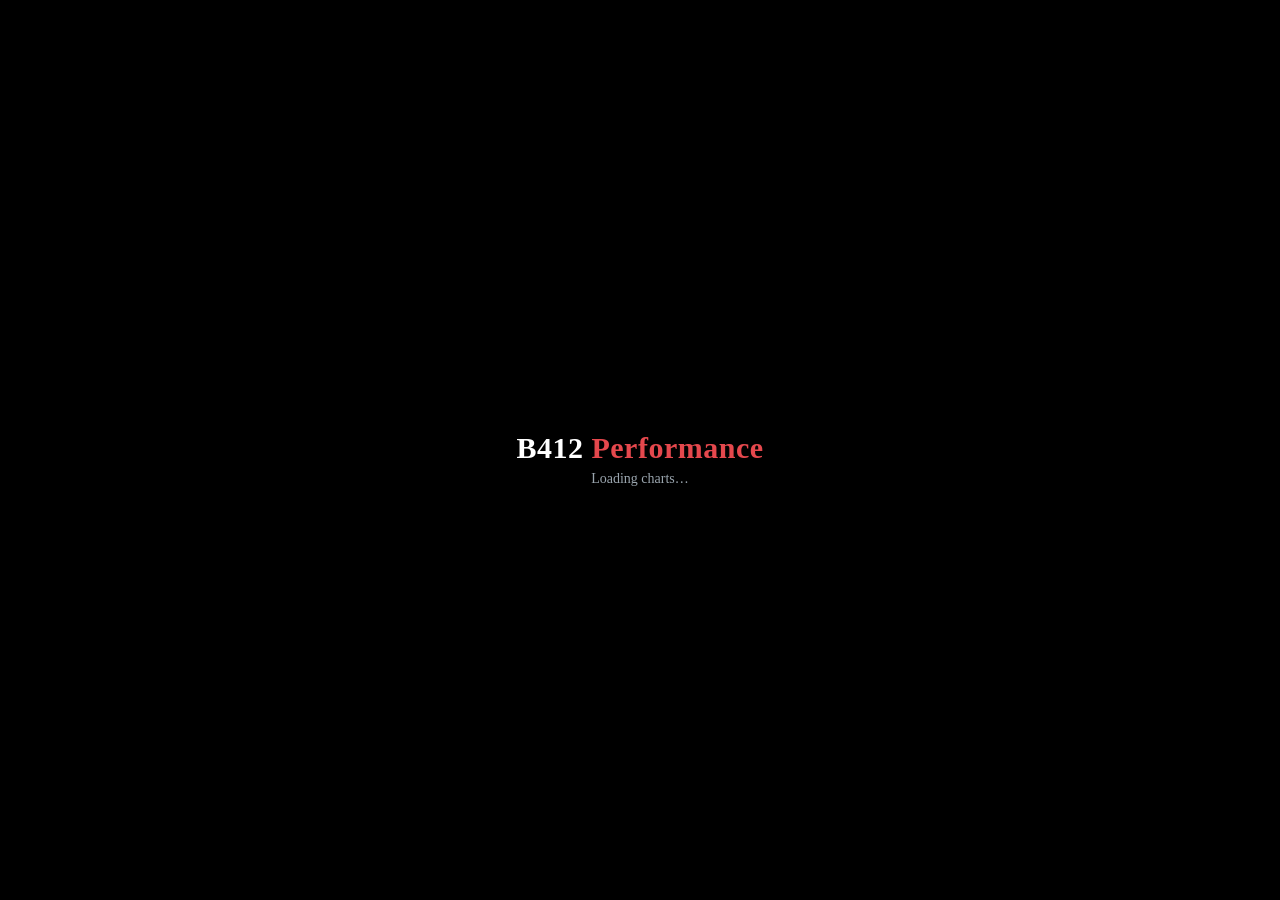
==== tools/app.html @ 701e343c "App icon and favicon (black, 412, red bar) matching the 429 app Co-Authored-By: Claude Opus 5.5 <nor" ====
<!DOCTYPE html>
<html lang="en">
<head>
<meta charset="UTF-8">
<meta name="viewport" content="width=device-width, initial-scale=1, viewport-fit=cover">
<meta name="apple-mobile-web-app-capable" content="yes">
<link rel="apple-touch-icon" sizes="180x180" href="[data-uri]">
<link rel="icon" type="image/png" sizes="32x32" href="[data-uri]">
<meta name="apple-mobile-web-app-title" content="B412 Perf">
<meta name="theme-color" content="#000000">
<title>B412 Performance</title>
<style>
/*CSS*/
  #splash{position:fixed;inset:0;z-index:9999;background:#000;display:flex;flex-direction:column;align-items:center;justify-content:center;transition:opacity .5s ease}
  #splash.out{opacity:0;pointer-events:none}
  #splash img{width:min(96vw,141vh);height:auto;display:block;-webkit-mask-image:radial-gradient(ellipse 60% 62% at 50% 50%,#000 72%,transparent 100%);mask-image:radial-gradient(ellipse 60% 62% at 50% 50%,#000 72%,transparent 100%)}
  #splash .sp-t{margin-top:18px;color:#fff;font-size:30px;font-weight:700;letter-spacing:.5px}
  #splash .sp-t span{color:#e5484d}
  #splash .sp-s{margin-top:6px;color:#9aa5ae;font-size:14px}
  table.ca{border-collapse:collapse;width:100%;font-size:14px;font-variant-numeric:tabular-nums}
  table.ca td{border-bottom:1px solid var(--line);padding:7px 6px;vertical-align:top}
  table.ca td.l{font-weight:600;white-space:nowrap}
  table.ca td.v{text-align:right;font-weight:700;font-size:16px;white-space:nowrap}
  table.ca td.n{color:var(--mute);font-size:12px}
  table.ca.pw th{font-size:11px;color:var(--mute);text-align:right;font-weight:600;padding:4px 6px} table.ca.pw td.n{text-align:right;font-size:14px;color:inherit} table.ca.pw td.v{font-size:15px} table.ca td.v.neg{color:var(--bad)} i.dot{display:inline-block;width:9px;height:9px;border-radius:50%;margin-right:5px} table.ca .s{display:block;font-weight:400;font-size:11px;color:var(--mute)}
  .eng{display:grid;grid-template-columns:auto repeat(3,1fr);gap:8px 10px;align-items:end;margin-bottom:12px} .eng b{font-size:13px;padding-bottom:9px} .eng .k{font-size:11px;color:var(--mute);text-transform:uppercase;letter-spacing:.5px}
  .res.atmo{grid-template-columns:repeat(3,1fr)} @media(max-width:560px){.res.atmo{grid-template-columns:repeat(2,1fr)}}
  .fuelrow.warn .ic{background:var(--warn)} .fuelrow{font-size:15px} .fuelrow .why{max-width:46%}
  .limwrap{display:flex;flex-wrap:wrap;gap:14px;align-items:flex-start} .limwrap .arlist{flex:1 1 420px} .envbox{flex:1 1 380px;max-width:600px}
  svg.env{width:100%;height:auto;background:#fff;border:1px solid var(--line);border-radius:10px}
  svg.env .g{stroke:#e6eaed;stroke-width:1} svg.env .ax{font-size:11px;fill:var(--mute)} svg.env .lb{font-size:10.5px;fill:#55606a}
  svg.env .envp{fill:#e9f5ee;stroke:#1b7a3d;stroke-width:1.6} svg.env .dal{fill:none;stroke:#0a6ad1;stroke-width:1.6;stroke-dasharray:6 4} svg.env text.dal{fill:#0a6ad1;stroke:none}
  svg.env .fl{stroke:#b26a00;stroke-dasharray:4 3;stroke-width:1.3} svg.env .ht{stroke:#7a4fb5;stroke-dasharray:4 3;stroke-width:1.3} svg.env .bt{stroke:#5e6b75;stroke-dasharray:2 3;stroke-width:1.3}
  svg.env .pt{fill:var(--path);stroke:#fff;stroke-width:2}
  table.vne{border:1px solid var(--line)} table.vne th,table.vne td{padding:4px 7px;text-align:center;border:1px solid #e3e7ea} table.vne th{background:#f3f5f7;font-size:12px} table.vne td.hl{background:#fde3e6;font-weight:700;color:var(--bad)}
  table.ca tr.ok td.v{color:var(--ok)} table.ca tr.bad td.v{color:var(--bad)} table.ca tr.tot td{background:#f3f5f7}
  table.hv{border-collapse:collapse;width:100%;font-variant-numeric:tabular-nums;font-size:15px}
  table.hv th,table.hv td{border:1px solid var(--line);padding:7px 8px;text-align:center}
  table.hv th{background:#f3f5f7;font-size:12px;color:var(--mute);font-weight:650}
  table.hv td.rl{text-align:left;font-weight:650;font-size:13px;white-space:nowrap}
  table.hv td.c{cursor:pointer}
  table.hv td.c b{font-size:19px}
  table.hv td.c .s{display:block;font-size:11px;color:var(--mute);margin-top:1px}
  table.hv td.ok{background:#f2faf5}table.hv td.ok b{color:var(--ok)}
  table.hv td.bad{background:#fdf2f4}table.hv td.bad b{color:var(--bad)}
  table.hv td.na{color:#9aa5ae;font-size:12px}
  table.hv td.sel{outline:3px solid #0a6ad1;outline-offset:-3px}
  .cfgrow{display:grid;grid-template-columns:repeat(4,minmax(0,1fr));gap:8px;margin-top:10px}
  @media (max-width:820px){.cfgrow{grid-template-columns:repeat(2,minmax(0,1fr))}}@media (max-width:480px){.cfgrow{grid-template-columns:1fr}}
  .legend{font-size:12px;color:var(--mute);margin:6px 0 0;line-height:1.5}
  .chart.selc{border:2px solid #0a6ad1}
  .chart.nochart{background:#f6f7f8}
  .legend i{display:inline-block;width:18px;height:3px;vertical-align:middle;margin-right:4px}
</style>
</head>
<body>
<div id="splash" aria-hidden="true">
  <img src="/*SPLASH*/" alt="">
  <div class="sp-t">B412 <span>Performance</span></div>
  <div class="sp-s">Loading charts…</div>
</div>
<header><h1>B412EPI <span>Performance</span></h1><div class="ver">v0.07 · test build · CCG</div></header>
<main>

<section class="card" id="cond">
  <h2>Conditions <span id="condSum"></span></h2>
  <div id="clampNote" role="status" aria-live="polite"></div>
  <div class="grid6">
    <label class="f">Elevation (ft)<input id="elev" type="number" inputmode="decimal" min="-2000" max="20000" value="1000"></label>
    <label class="f">Altimeter (inHg)<input id="alt" type="number" inputmode="decimal" step="0.01" min="27" max="31.5" value="29.92"></label>
    <label class="f">OAT (°C)<input id="oat" type="number" inputmode="decimal" min="-40" max="52" step="0.1" value="15"></label>
    <label class="f">Gross weight (lb)<input id="gw" type="number" inputmode="decimal" min="6400" max="12200" value="11000"></label>
    <label class="f">Rel. wind (°)<input id="rwind" type="number" inputmode="decimal" min="0" max="359" value="0"></label>
    <label class="f">Wind (kt)<input id="wspd" type="number" inputmode="decimal" min="0" max="60" value="0"></label>
  </div>
  <div class="cfgrow">
    <label class="f">Cabin configuration<select id="cfg"><option value="std">Standard (10+ pax seats)</option><option value="p9">9 or fewer pax seats (FMS-35.5)</option><option value="ext">External load — cargo hook</option></select></label>
    <label class="f">Fuel type<select id="fuel"><option value="a">Jet A / A-1</option><option value="b">Jet B</option></select></label>
    <label class="f">Heater<select id="heat"><option value="off">OFF</option><option value="on">Standard heater ON</option><option value="win">Winterization heater ON</option></select></label>
    <label class="f">Extended Hover Perf kit (FMS-80.5)<select id="ehp"><option value="yes">Installed — show EHP rows</option><option value="no">Hide EHP rows</option></select></label>
  </div>
</section>

<section class="card">
  <h2>Atmosphere &amp; wind</h2>
  <div class="res atmo" id="atmo"></div>
</section>

<div class="tabs" id="tabs">
  <button class="on" data-t="limits">Limitations</button>
  <button data-t="cata">CAT-A</button>
  <button data-t="hover">Hover</button>
  <button data-t="roc">ROC</button>
  <button data-t="pwr">Power Check</button>
  <button class="todo" data-t="todo">Still to build</button>
</div>

<section class="card" id="t-limits">
  <h2>Limitations — BHT-412-FM-5 Section 1</h2>
  <div class="res" id="limTiles"></div>
  <div class="fuelbox" id="limFuels"></div>
</section>

<section class="card" id="t-hover" style="display:none">
  <h2>Hover ceiling — maximum gross weight</h2>
  <table class="hv" id="hovT"></table>
  <div class="msgs" id="hovMsgs"></div>
  <div id="wrapH" style="margin-top:4px"></div>
  <p class="legend"><i style="background:#d0021b"></i>calculation path &nbsp; <i style="background:#0a6ad1"></i>your gross weight &nbsp; <i style="background:#e07b00"></i>Area A limit (OGE) · Tap a result to jump to its chart; tap a chart to enlarge.</p>
</section>

<section class="card" id="t-wat">
  <h2>Weight-Altitude-Temperature — takeoff, landing &amp; IGE manoeuvres (Fig 1-2)</h2>
  <div class="res" id="watRes"></div>
  <div class="msgs" id="watMsgs"></div>
  <div class="pair" id="wrapW"></div>
</section>

<section class="card" id="t-cata" style="display:none">
  <h2>Category A — BHT-412-FMS-62.5 (and FMS-74.5 Part D above 11,900 lb)</h2>
  <div class="cfgrow">
    <label class="f">Profile<select id="caProf"><option value="A">Part A — Side step (elevated heliport)</option><option value="B">Part B — Backup (surface / elevated)</option><option value="C">Part C — Runway</option><option value="D">Part D — Offset backup</option></select></label>
    <label class="f caA">Takeoff surface height (ft)<input id="caSurf" type="number" inputmode="decimal" min="0" max="2000" value="105"></label>
    <label class="f caA">Allowable drop down (ft, blank = 90+)<input id="caDrop" type="number" inputmode="decimal" min="0" max="200" placeholder="90 or more"></label>
    <label class="f caA">Pad side at TDP/LDP<select id="caSide"><option value="R">Pad on right (RHS seat)</option><option value="L">Pad on left (LHS seat, 2 pilots)</option></select></label>
  </div>
  <div id="caRes" style="margin-top:12px"></div>
  <div class="msgs" id="caMsgs"></div>
  <div class="pair" id="caCharts"></div>
  <p class="legend">OEI performance, 103% N<sub>R</sub> takeoff segments, heater off, all doors closed. Wind: ±90° of takeoff direction, crosswind ≤ 10 kt, headwind credit (50%) only within ±45°.</p>
</section>

<section class="card" id="t-roc" style="display:none">
  <h2>Rate of climb — BHT-412-FM-5 Fig 4-7 / 4-8 / 4-9 (FMS-1.5, FMS-74.5)</h2>
  <div class="cfgrow">
    <label class="f">Doors<select id="rocDoors"><option value="closed">All doors closed — 70 KIAS</option><option value="open">Doors open or removed — 60 KIAS</option></select></label>
  </div>
  <div id="rocRes" style="margin-top:12px"></div>
  <div class="msgs" id="rocMsgs"></div>
  <div class="pair" id="rocCharts"></div>
  <p class="legend">Engine RPM 100%, generator 200 A. Heater setting comes from Conditions. Rates are interpolated linearly between the gross-weight sheets.</p>
</section>

<section class="card" id="t-pwr" style="display:none">
  <h2>Power assurance check — BHT-412-FM-5 Fig 4-1 (ground / hover)</h2>
  <div class="eng">
    <span></span><span class="k">Torque Q (%)</span><span class="k">MGT (°C)</span><span class="k">N<sub>G</sub> (%)</span>
    <b>Engine 1</b><input id="pq1" type="number" inputmode="decimal" step="0.1" min="40" max="75" value="60"><input id="pm1" type="number" inputmode="decimal" min="300" max="900" placeholder="actual"><input id="pn1" type="number" inputmode="decimal" step="0.1" min="70" max="105" placeholder="actual">
    <b>Engine 2</b><input id="pq2" type="number" inputmode="decimal" step="0.1" min="40" max="75" value="60"><input id="pm2" type="number" inputmode="decimal" min="300" max="900" placeholder="actual"><input id="pn2" type="number" inputmode="decimal" step="0.1" min="70" max="105" placeholder="actual">
  </div>
  <div id="pwrRes"></div>
  <div class="msgs" id="pwrMsgs"></div>
  <div id="pwrCharts" style="display:grid;gap:12px;max-width:760px"></div>
  <p class="legend">Test engine at FLY, other engine IDLE or OFF, N<sub>P</sub> 100%, bleed-air heater and generator OFF on the test engine. Stabilize 1 minute; do not exceed 825 °C MGT, 102.0% N<sub>G</sub> or 66.2% torque. Chart lines digitized from the scanned FM figure (≈ ±2 °C / ±0.2% reading accuracy) — the DU3 automated check remains the primary method.</p>
  <h2 style="margin-top:22px">Density altitude — BHT-412-FM-5 Fig 4-2</h2>
  <div class="cfgrow"><label class="f">Calibrated airspeed (KCAS)<input id="kcas" type="number" inputmode="decimal" min="0" max="200" value="100"></label></div>
  <div class="res" id="daRes" style="margin-top:12px"></div>
  <div id="daChart" style="margin-top:8px;max-width:760px"></div>
  <p class="legend">PA and OAT come from Conditions. Values are computed from the ISA standard atmosphere; the Bell chart matches it within ~10 ft (Bell example: −15 °C, 7,000 ft → 5,000 ft, 1/√σ 1.078).</p>
</section>

<section class="card" id="t-todo" style="display:none">
  <h2>Still to build</h2>
  <ul class="todo-list">
    <li>CAT-A — FMS-90.x elevated helipad minimum surface area; single-engine rate of climb (information only)</li>
    <li>Takeoff distance, single-engine landing distance</li>
    <li>Critical relative wind azimuths (FM-5 Section 4); EHP max continuous mast torque below 60 KIAS (FMS-80.5 Fig 1A-8); height-velocity diagram</li>
  </ul>
</section>

<div class="foot">Test build for evaluation only — not approved for operational use. Always verify against the current BHT-412-FM-5 and applicable supplements (CCG 412EPI library).<br>Chart curves are read directly from the vector drawings in the Bell PDF manuals (no hand digitizing).</div>
</main>
<div class="zoom" id="zoom"><button class="x" id="zx">✕ Close</button><div id="zc"></div><div class="zh">Tap the chart or ✕ to return</div></div>

<script>
const CH=/*DATA*/;
const IMG=Object.assign(/*IMGS*/,/*IMGSA*/,/*IMGSR*/);
const RC=/*DATAR*/;
const CA=/*DATAA*/;
const PW=/*DATAP*/;
Object.assign(IMG,/*IMGSP*/);
</script>
<script>
// ================= ENGINE =================
(function(root){
'use strict';
const fin=Number.isFinite;
// y on a polyline at x, extending the end segments linearly (used for PA lines)
function yAtX(pts,x,extend){
  for(let i=1;i<pts.length;i++){const p=pts[i-1],q=pts[i];
    if(x>=Math.min(p[0],q[0])-1e-9&&x<=Math.max(p[0],q[0])+1e-9){ if(q[0]===p[0])return Math.min(p[1],q[1]); return p[1]+(x-p[0])*(q[1]-p[1])/(q[0]-p[0]);}}
  if(!extend)return NaN;
  const s=pts.slice().sort((a,b)=>a[0]-b[0]); const lo=x<s[0][0];
  let a=lo?s[0]:s[s.length-1],k=lo?1:s.length-2; while(k>0&&k<s.length-1&&Math.abs(s[k][0]-a[0])<6)k+=lo?1:-1;
  const b=s[k]; if(b[0]===a[0])return NaN; return a[1]+(x-a[0])*(b[1]-a[1])/(b[0]-a[0]);
}
// x on a polyline at y (first crossing from the top); below its last point: the last x (lines finish vertically)
function xAtY(pts,y){
  for(let i=1;i<pts.length;i++){const p=pts[i-1],q=pts[i];
    if(y>=Math.min(p[1],q[1])-1e-9&&y<=Math.max(p[1],q[1])+1e-9){ if(q[1]===p[1])return Math.max(p[0],q[0]); return p[0]+(y-p[1])*(q[0]-p[0])/(q[1]-p[1]);}}
  const last=pts.reduce((m,p)=>p[1]>m[1]?p:m,pts[0]), first=pts.reduce((m,p)=>p[1]<m[1]?p:m,pts[0]);
  if(y>last[1])return last[0];
  if(y<first[1]&&y>first[1]-2.5)return first[0];   // line starts a hair below the chart top
  return NaN;
}
// interpolate across a family; extrapolate=true allows beyond the end members, otherwise clamp
function fam(target,vs,vals,extrapolate){
  const p=vs.map((v,i)=>[v,vals[i]]).filter(q=>fin(q[1])).sort((a,b)=>a[0]-b[0]);
  if(!p.length)return NaN; if(p.length===1)return p[0][1];
  let i=0; while(i<p.length-2&&target>p[i+1][0])i++;
  const a=p[i],b=p[i+1];
  if(!extrapolate){ if(target<=p[0][0])return p[0][1]; if(target>=p[p.length-1][0])return p[p.length-1][1]; }
  return a[1]+(target-a[0])*(b[1]-a[1])/(b[0]-a[0]);
}
// A family line that starts part-way down the chart branches off another line: above its start it follows that parent line.
function distSeg(p,a,b){const dx=b[0]-a[0],dy=b[1]-a[1],L=dx*dx+dy*dy;const t=L?Math.max(0,Math.min(1,((p[0]-a[0])*dx+(p[1]-a[1])*dy)/L)):0;return Math.hypot(a[0]+t*dx-p[0],a[1]+t*dy-p[1]);}
function onLine(p,pts){for(let i=1;i<pts.length;i++)if(distSeg(p,pts[i-1],pts[i])<1.2)return true;return false;}
function linkParents(C){ if(C._linked)return; C._linked=true;
  const others=C.oat.map(f=>f.pts).concat([C.tol,C.maxgw].filter(Boolean));
  for(const f of C.oat){ const top=f.pts.reduce((m,p)=>p[1]<m[1]?p:m,f.pts[0]);
    if(top[1]>C.yTop+1.5){ const par=others.find(o=>o!==f.pts&&onLine(top,o)&&o.some(p=>p[1]<top[1]-1)); if(par)f.parent=par; f.top=top[1]; } } }
function xUp(f,y){ const x=xAtY(f.pts,y); if(Number.isFinite(x))return x; if(f.parent&&y<f.top)return xAtY(f.parent,y); return NaN; }
function pip(poly,x,y){let c=false;for(let i=0,j=poly.length-1;i<poly.length;j=i++){const a=poly[i],b=poly[j];
  if((a[1]>y)!==(b[1]>y)&&x<(b[0]-a[0])*(y-a[1])/(b[1]-a[1])+a[0])c=!c;}return c;}
const gwOf=(C,x)=>C.xGw[0]*x+C.xGw[1], xOfGw=(C,g)=>(g-C.xGw[1])/C.xGw[0];
const xOfOat=(C,t)=>(t-C.xOat[1])/C.xOat[0];

// Bell hover-ceiling / WAT chart: PA lines (left) -> reference line(s) (right) -> gross weight
function chartGW(C,pa,oat){
  const r={C,status:'ok'};
  if(C.oatRange&&(oat<C.oatRange[0]-0.01||oat>C.oatRange[1]+0.01)){r.status='oatrange';return r;}
  r.x0=xOfOat(C,oat);
  if(r.x0<C.xL-0.5){r.status='oatrange';return r;}
  r.y=fam(pa,C.pa.map(f=>f.v),C.pa.map(f=>yAtX(f.pts,r.x0,true)),true);
  if(!fin(r.y)){r.status='out';return r;}
  if(C.paMax){const xm=xAtY(C.paMax,Math.max(C.yTop,Math.min(C.yBot,r.y))); if(fin(xm)&&r.x0>xm+0.8){r.status='oatmax';}}
  if(r.y<C.yTop-0.4&&r.status==='ok'){r.status='hd';}
  if(C.hdY)r.hd=C.hdY[0]*r.y+C.hdY[1];
  if(r.status!=='ok')return r;
  r.below=r.y>C.yBot; const y=Math.max(C.yTop,Math.min(r.y,C.yBot)); r.yc=y;
  linkParents(C);
  const caps=[C.tol,C.maxgw].filter(Boolean).map(p=>xAtY(p,y)).filter(fin);
  let x=Infinity;
  if(C.oat.length){
    let vs=C.oat.map(f=>f.v), xs=C.oat.map(f=>xUp(f,y));
    if(C.oatMax&&C.paMax){ // right-hand MAX OAT line acts as the family member for the max OAT at this altitude
      const xm=xAtY(C.oatMax,y), tm=xAtY(C.paMax,y)*C.xOat[0]+C.xOat[1];
      if(fin(xm)&&fin(tm)){ const keep=vs.map((v,i)=>v<tm-0.05); vs=vs.filter((v,i)=>keep[i]).concat([tm]); xs=xs.filter((v,i)=>keep[i]).concat([xm]); r.tMax=tm; }
    }
    const ok=vs.filter((v,i)=>fin(xs[i]));
    if(ok.length){ const hi=Math.max(...ok);
      x=(oat>hi+0.01&&caps.length&&!fin(r.tMax))?Infinity:fam(fin(r.tMax)?Math.min(oat,r.tMax):oat,vs,xs,false); }
  }
  for(const c of caps)x=Math.min(x,c);
  if(!fin(x))x=C.xR;
  r.x=Math.min(x,C.xR); r.gw=gwOf(C,r.x); r.atEdge=r.x>=C.xR-0.3;
  if(C.areaB&&C.areaB.length){
    let xa=r.x; for(let t=C.xSplit+0.2;t<=r.x;t+=0.2){ if(C.areaB.some(p=>pip(p,t,y))){xa=t-0.2;break;} }
    r.xA=xa; r.gwA=gwOf(C,xa);
  }
  return r;
}
function pressureAltitude(elev,inHg){return elev+(29.92-inHg)*1000;}
function densityAltitude(pa,oat){const T0=288.15,L=0.0019812,g=5.25588;const p=Math.pow(1-L*pa/T0,g);const sig=p*T0/(oat+273.15);return T0/L*(1-Math.pow(sig,1/(g-1)));}
root.B412={chartGW,pressureAltitude,densityAltitude,xAtY,yAtX,gwOf,xOfGw,xOfOat};
})(window);
</script>
<script>
/*CATAENGINE*/
</script>
<script>
// ================= UI =================
const $=id=>document.getElementById(id), B=window.B412, fin=Number.isFinite;
const SRC_MAX={100:11900,103:12200};
const f0=v=>fin(v)?Math.round(v).toLocaleString('en-US'):'—';
const floor10=v=>Math.floor((v+3)/10)*10;

function hovKey(nr,cfg,ge,pw,heat,oat){
  const notes=[]; let base, sub=null;
  const ext=cfg==='ext'&&ge==='ige'&&pw!=='ehp';
  if(nr===103){ base=ext?'gw_ext_103':'gw_std_103'; if(cfg==='p9')notes.push('No 9-seat charts at 103% — FMS-74.5 standard charts used.'); }
  else base=cfg==='p9'?'p9_100':(ext?'ext_100':'fm_std_100');
  if(cfg==='ext'&&ge==='oge')notes.push('No external-load OGE chart — basic OGE chart used.');
  let h=heat;
  if(base==='gw_ext_103'&&heat==='win'){h='on';sub=pw==='top'?[8000,450]:[9000,500];}
  let k=`${base}_${ge}_${pw}_${h}`;
  const band=k+'_'+(oat>=0?'pos':'neg'), alt=k+'_'+(oat>=0?'neg':'pos');
  if(CH[band])k=band; else if(!CH[k]&&CH[alt]&&oat===0)k=alt;
  return CH[k]?{k,notes,sub}:null;
}
const ROWS=[['ige','top','IGE · Takeoff power'],['ige','mcp','IGE · Max continuous'],['oge','top','OGE · Takeoff power'],['oge','mcp','OGE · Max continuous'],['ige','ehp','IGE · MCP (EHP kit)'],['oge','ehp','OGE · MCP (EHP kit)']];
const STAT={oatrange:'OAT outside chart',oatmax:'Above max OAT',hd:'Above Hd limit',out:'Off chart'};
let SEL=null, MIDN=0;

function svgChart(C,key,paths,marks){
  const MID=++MIDN, [x,y,w,h]=C.im;
  let s=`<svg viewBox="${x} ${y} ${w} ${h}" xmlns="http://www.w3.org/2000/svg"><defs><marker id="ah${MID}" viewBox="0 0 10 10" refX="9" refY="5" markerWidth="4.2" markerHeight="4.2" orient="auto"><path d="M0,0 L10,5 L0,10 z" fill="#d0021b"/></marker></defs><image href="${IMG[key]}" x="${x}" y="${y}" width="${w}" height="${h}" preserveAspectRatio="none"/>`;
  for(const p of paths){ if(p.pts.some(q=>!fin(q[0])||!fin(q[1])))continue;
    s+=`<polyline ${p.arrow?`marker-end="url(#ah${MID})"`:''} points="${p.pts.map(q=>q[0].toFixed(2)+','+q[1].toFixed(2)).join(' ')}" fill="none" stroke="${p.c||'#d0021b'}" stroke-width="${p.w||1.6}" ${p.dash?`stroke-dasharray="${p.dash}"`:''} stroke-linejoin="round" stroke-linecap="round" opacity=".95"/>`; }
  for(const m of marks||[]){ if(!fin(m[0])||!fin(m[1]))continue;
    s+=`<circle cx="${m[0]}" cy="${m[1]}" r="2.6" fill="${m[3]||'#d0021b'}" stroke="#fff" stroke-width=".8"/>`;
    if(m[2])s+=`<text x="${m[0]+(m[4]?-4:4)}" y="${m[1]+(m[4]?11:-4)}" ${m[4]?'text-anchor="end"':''} font-size="8" font-weight="700" fill="${m[3]||'#d0021b'}" stroke="#fff" stroke-width="2.2" paint-order="stroke" font-family="Helvetica,Arial">${m[2]}</text>`; }
  return s+'</svg>';
}
function chartPaths(r,gw){
  const C=r.C, P=[], M=[];
  if(!fin(r.y))return {P,M};
  const yb=C.yBot, y=r.yc??Math.max(C.yTop,Math.min(C.yBot,r.y));
  P.push({pts:[[r.x0,yb],[r.x0,y]],arrow:true});
  if(r.status==='ok'){
    P.push({pts:[[r.x0,y],[r.x,y]],arrow:true}); P.push({pts:[[r.x,y],[r.x,yb]],arrow:true});
    M.push([r.x,y,floor10(r.gw).toLocaleString('en-US')+' lb']);
    if(fin(r.xA)&&r.xA<r.x-0.3)M.push([r.xA,y,'Area A '+floor10(r.gwA).toLocaleString('en-US'),'#e07b00',1]);
  } else M.push([r.x0,y,STAT[r.status]||r.status]);
  const xg=B.xOfGw(C,gw); if(xg>C.xSplit&&xg<=C.xR+0.5)P.push({pts:[[xg,C.yTop],[xg,yb]],c:'#0a6ad1',w:1.2,dash:'4 3'});
  return {P,M};
}
function cap(C){return `${C.src} Fig ${C.fig}${C.hdr&&C.hdr.length?' · '+C.hdr.filter(t=>!/^OAT/.test(t)).join(' · '):''}`;}

function val(id){const e=$(id);let v=parseFloat(e.value);
  if(id==='rwind'&&fin(v))return((v%360)+360)%360;
  if(fin(v)){const lo=parseFloat(e.min),hi=parseFloat(e.max);if(fin(lo)&&v<lo)v=lo;if(fin(hi)&&v>hi)v=hi;}return v;}
function clampField(e){const v=parseFloat(e.value);if(!fin(v))return;const lo=parseFloat(e.min),hi=parseFloat(e.max);
  let w=v; if(e.id==='rwind')w=((Math.round(v)%360)+360)%360; else{if(fin(lo)&&w<lo)w=lo;if(fin(hi)&&w>hi)w=hi;}
  if(w!==v){e.value=w;e.classList.add('clamped');setTimeout(()=>e.classList.remove('clamped'),1200);
    const name=(e.closest('label')?.firstChild?.textContent||e.id).trim();
    const n=$('clampNote');n.textContent=`${name}: ${v} changed to ${w} (${w<v?'maximum':'minimum'} allowed).`;n.classList.add('on');
    clearTimeout(clampField.t);clampField.t=setTimeout(()=>n.classList.remove('on'),6000);calc();}}

function calc(){
  const elev=val('elev'),alt=val('alt'),oat=val('oat'),gw=val('gw'),rw=val('rwind'),ws=val('wspd');
  const cfg=$('cfg').value,heat=$('heat').value,ehp=$('ehp').value==='yes';
  const pa=B.pressureAltitude(elev,alt), da=B.densityAltitude(pa,oat), isa=15-1.98*pa/1000;
  const hw=ws*Math.cos(rw*Math.PI/180), xw=ws*Math.sin(rw*Math.PI/180);
  $('condSum').textContent=`PA ${f0(pa)} ft · DA ${f0(da)} ft · ${oat} °C · ${f0(gw)} lb`;
  const rwn=((rw%360)+360)%360, inCred=rwn<=45||rwn>=315, fhw=inCred&&hw>0?0.5*hw:0;
  $('atmo').innerHTML=`<div class="r"><div class="k">Pressure alt</div><div class="v">${f0(pa)} ft</div><div class="s">Altimeter ${alt.toFixed(2)} inHg</div></div>
   <div class="r"><div class="k">Density alt</div><div class="v">${f0(da)} ft</div><div class="s">rule of thumb (120 ft/°C) ${f0(pa+120*(oat-isa))} ft</div></div>
   <div class="r"><div class="k">ISA deviation</div><div class="v">${oat-isa>=0?'+':'−'}${Math.abs(oat-isa).toFixed(1)} °C</div><div class="s">ISA ${isa.toFixed(1)} °C at ${f0(pa)} ft</div></div>
   <div class="r"><div class="k">${hw<-0.05?'Tailwind':'Headwind'}</div><div class="v">${Math.abs(hw).toFixed(1)} kt</div><div class="s">Relative wind ${rwn}° · ${f0(ws)} kt</div></div>
   <div class="r"><div class="k">Crosswind</div><div class="v">${Math.abs(xw).toFixed(1)} kt</div><div class="s">${xw>0.05?'from right':xw<-0.05?'from left':'—'}</div></div>
   <div class="r"><div class="k">Factored HW</div><div class="v">${fhw.toFixed(1)} kt</div><div class="s">${inCred?'0.5 headwind (CAT-A, within ±45°)':'no credit outside ±45°'}</div></div>`;

  // ---------- HOVER ----------
  const res={}, msgs=new Set();
  let html='<tr><th></th><th>100% N<sub>R</sub> · FM-5<br><span style="font-weight:400">max 11,900 lb</span></th><th>103% N<sub>R</sub> · FMS-74.5<br><span style="font-weight:400">max 12,200 lb</span></th></tr>';
  for(const [ge,pw,lab] of ROWS){
    if(pw==='ehp'&&!ehp)continue;
    html+=`<tr><td class="rl">${lab}</td>`;
    for(const nr of [100,103]){
      const id=`${ge}_${pw}_${nr}`, sel=hovKey(nr,cfg,ge,pw,heat,oat);
      if(!sel){html+=`<td class="na">no chart for this<br>configuration</td>`;continue;}
      const C=CH[sel.k], r=B.chartGW(C,pa,oat); r.key=sel.k; r.nr=nr; res[id]=r; sel.notes.forEach(n=>msgs.add(n));
      if(r.status!=='ok'){html+=`<td class="c bad${SEL===id?' sel':''}" data-id="${id}"><b style="font-size:14px">${STAT[r.status]}</b></td>`;continue;}
      let g=r.gw, gA=r.gwA;
      if(sel.sub&&r.hd>sel.sub[0]){g-=sel.sub[1];if(fin(gA))gA-=sel.sub[1];msgs.add(`Winterization heater: ${sel.sub[1]} lb subtracted above ${f0(sel.sub[0])} ft Hd (FMS-74.5 Part C note).`);}
      const mx=SRC_MAX[nr]; const capd=g>=mx||r.atEdge; g=Math.min(floor10(g),mx); if(fin(gA))gA=Math.min(floor10(gA),mx);
      r.out=g; r.outA=gA;
      const okk=gw<=g; let sub='';
      if(fin(gA)&&gA<g)sub=`<span class="s">Area A ${f0(gA)}</span>`; else if(ge==='oge'&&fin(gA))sub='<span class="s">Area A</span>';
      if(capd)sub+=`<span class="s">max GW</span>`;
      html+=`<td class="c ${okk?'ok':'bad'}${SEL===id?' sel':''}" data-id="${id}"><b>${f0(g)}</b>${sub}</td>`;
    }
    html+='</tr>';
  }
  $('hovT').innerHTML=html;
  if(gw>11900)msgs.add('Gross weight above 11,900 lb: FMS-74.5 (103% N<sub>R</sub>) applies.');
  if(cfg!=='std')msgs.add(cfg==='p9'?'FMS-35.5 charts: valid for zero wind or wind outside the critical relative wind azimuths.':'FMS-9.5 / FMS-74.5 Part C external-load charts: valid for zero wind or wind outside the critical relative wind azimuths.');
  msgs.add('OGE: Area A = control margins demonstrated in winds from any direction (FM-5 Fig 1-3 limits). Weights above Area A (Area B, shaded) need calm wind or wind outside the critical azimuths.');
  $('hovMsgs').innerHTML=[...msgs].map(m=>`<div class="msg">${m}</div>`).join('');
  // all charts behind the table: one row per hover case, 100% and 103% side by side
  let ch='';
  for(const [ge,pw,lab] of ROWS){
    if(pw==='ehp'&&!ehp)continue;
    ch+=`<h3 class="sub">${lab}</h3><div class="pair">`;
    for(const nr of [100,103]){
      const id=`${ge}_${pw}_${nr}`, r=res[id];
      if(!r){ch+=`<div class="chart nochart"><div class="cap"><span>${nr}% N<sub>R</sub> — no chart for this configuration</span></div></div>`;continue;}
      const {P,M}=chartPaths(r,gw);
      ch+=`<div class="chart${SEL===id?' selc':''}" id="ch_${id}">${svgChart(r.C,r.key,P,M)}<div class="cap"><span><b>${nr}% N<sub>R</sub></b> · ${cap(r.C)}</span><span>p.${r.C.page}</span></div></div>`;
    }
    ch+='</div>';
  }
  $('wrapH').innerHTML=ch;
  if(calc.jump){const el=$('ch_'+calc.jump);calc.jump=null;if(el)el.scrollIntoView({behavior:'smooth',block:'center'});}

  // ---------- WAT ----------
  const W=[[100,cfg==='p9'?'wat_p9':'wat_fm'],[103,'wat_gw']];
  let wh='', wc='', wm=[];
  for(const [nr,k] of W){ const C=CH[k], r=B.chartGW(C,pa,oat);
    let g=NaN; if(r.status==='ok'){g=Math.min(floor10(r.gw),SRC_MAX[nr]);}
    wh+=`<div class="r ${r.status!=='ok'?'bad':(gw<=g?'ok':'bad')}"><div class="k">WAT · ${nr}% N<sub>R</sub> · ${C.src} Fig ${C.fig}</div><div class="v">${r.status==='ok'?f0(g):STAT[r.status]}</div><div class="s">${r.status==='ok'?'lb max takeoff / landing / IGE':''}</div></div>`;
    const {P,M}=chartPaths(r,gw); wc+=`<div class="chart">${svgChart(C,k,P,M)}<div class="cap"><span>${C.src} Fig ${C.fig}</span><span>p.${C.page}</span></div></div>`;
  }
  $('watRes').innerHTML=wh; $('wrapW').innerHTML=wc;
  $('watMsgs').innerHTML='<div class="msg">Allowable weights from the WAT chart may exceed hover capability — check the hover ceiling.</div>';
  try{ calcROC({pa,oat,gw,heat}); }catch(e){ $('rocRes').innerHTML='<div class="msg">ROC error: '+e.message+'</div>'; console.error(e); }
  try{ calcLimits({pa,oat}); }catch(e){ $('limTiles').innerHTML='<div class="msg">Limitations error: '+e.message+'</div>'; console.error(e); }
  try{ calcPWR({pa,oat,da}); }catch(e){ $('pwrRes').innerHTML='<div class="msg">Power check error: '+e.message+'</div>'; console.error(e); }
  try{ calcCatA({pa,oat,gw,rw,ws,da}); }catch(e){ $('caRes').innerHTML='<div class="msg">CAT-A error: '+e.message+'</div>'; console.error(e); }
  bindZoom();
}
/*CATAUI*/
/*ROCUI*/
/*PWRUI*/
/*LIMUI*/
$('hovT').addEventListener('pointerdown',e=>{const td=e.target.closest('td.c');if(td){SEL=td.dataset.id;calc.jump=SEL;setTimeout(calc,0);}});
function bindZoom(){document.querySelectorAll('.chart').forEach(c=>c.onclick=()=>{$('zc').innerHTML=c.querySelector('svg').outerHTML.replace(/ah(\d+)/g,'zah$1');$('zoom').classList.add('on');});}
function zClose(){$('zoom').classList.remove('on');}
$('zoom').addEventListener('click',zClose);document.addEventListener('keydown',e=>{if(e.key==='Escape')zClose()});
document.querySelectorAll('#tabs button').forEach(b=>b.addEventListener('click',()=>{
  document.querySelectorAll('#tabs button').forEach(x=>x.classList.toggle('on',x===b));
  const sh={limits:['limits','wat']}, on=sh[b.dataset.t]||[b.dataset.t]; ['limits','wat','hover','cata','roc','pwr','todo'].forEach(t=>$('t-'+t).style.display=on.includes(t)?'':'none');}));
document.querySelectorAll('input,select').forEach(e=>{e.addEventListener('input',calc);e.addEventListener('change',()=>{if(e.tagName==='INPUT')clampField(e);calc();});});
const hh=()=>document.documentElement.style.setProperty('--hh',document.querySelector('header').offsetHeight+'px');hh();addEventListener('resize',hh);
calc();
// splash: show for at least 2 s from start-up, and until the app has loaded
(function(){const sp=document.getElementById('splash'); if(!sp)return;
  const go=()=>{const wait=Math.max(0,2000-performance.now()); setTimeout(()=>{sp.classList.add('out');setTimeout(()=>sp.remove(),600);},wait);};
  if(document.readyState==='complete')go(); else addEventListener('load',go);})();
</script>
</body>
</html>
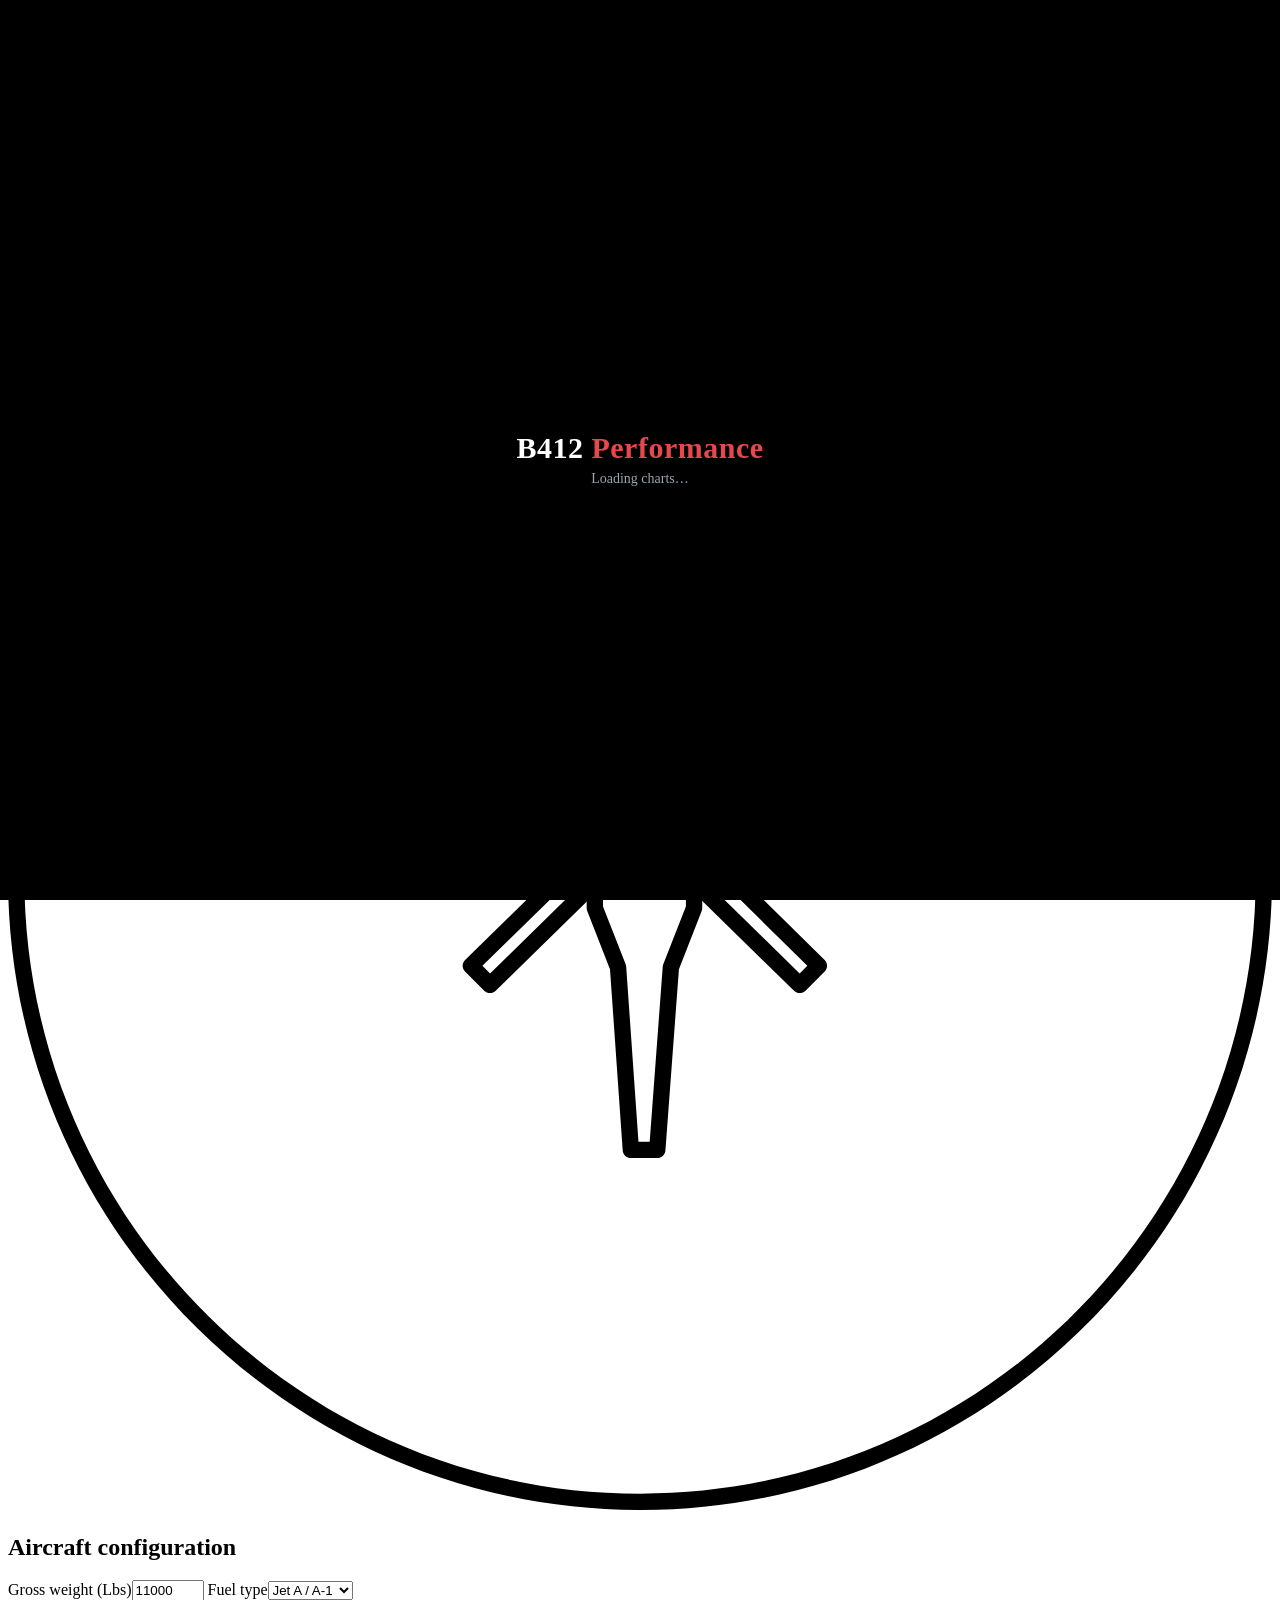
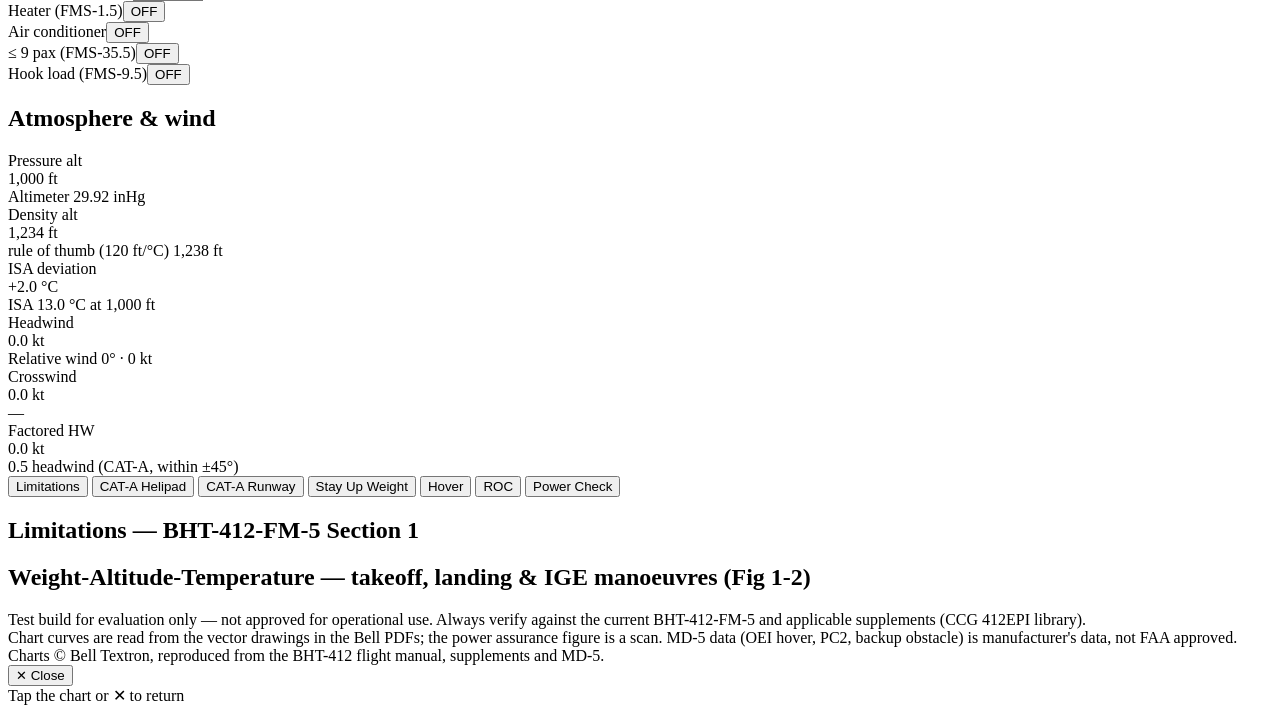
==== commit 603dcc4e: "v0.08: 429 v0.86 layout and features; CAT-A Helipad/Runway tabs, Stay Up Weight, OEI hover, EHP mast" ====
--- a/tools/app.html
+++ b/tools/app.html
@@ -24,6 +24,8 @@
   table.ca td.n{color:var(--mute);font-size:12px}
   table.ca.pw th{font-size:11px;color:var(--mute);text-align:right;font-weight:600;padding:4px 6px} table.ca.pw td.n{text-align:right;font-size:14px;color:inherit} table.ca.pw td.v{font-size:15px} table.ca td.v.neg{color:var(--bad)} i.dot{display:inline-block;width:9px;height:9px;border-radius:50%;margin-right:5px} table.ca .s{display:block;font-weight:400;font-size:11px;color:var(--mute)}
   .eng{display:grid;grid-template-columns:auto repeat(3,1fr);gap:8px 10px;align-items:end;margin-bottom:12px} .eng b{font-size:13px;padding-bottom:9px} .eng .k{font-size:11px;color:var(--mute);text-transform:uppercase;letter-spacing:.5px}
+  @media (max-width:600px){.wxbtnwrap{grid-column:span 3}}
+  #hovCards,#oeiCards,#mtCard{grid-template-columns:repeat(auto-fill,minmax(230px,1fr))}
   .res.atmo{grid-template-columns:repeat(3,1fr)} @media(max-width:560px){.res.atmo{grid-template-columns:repeat(2,1fr)}}
   .fuelrow.warn .ic{background:var(--warn)} .fuelrow{font-size:15px} .fuelrow .why{max-width:46%}
   .limwrap{display:flex;flex-wrap:wrap;gap:14px;align-items:flex-start} .limwrap .arlist{flex:1 1 420px} .envbox{flex:1 1 380px;max-width:600px}
@@ -45,12 +47,16 @@
   table.hv td.bad{background:#fdf2f4}table.hv td.bad b{color:var(--bad)}
   table.hv td.na{color:#9aa5ae;font-size:12px}
   table.hv td.sel{outline:3px solid #0a6ad1;outline-offset:-3px}
-  .cfgrow{display:grid;grid-template-columns:repeat(4,minmax(0,1fr));gap:8px;margin-top:10px}
+  .cfgrow{display:grid;grid-template-columns:minmax(0,1.55fr) minmax(0,.85fr) minmax(0,1.1fr) minmax(0,1.2fr);gap:8px;margin-top:10px}
   @media (max-width:820px){.cfgrow{grid-template-columns:repeat(2,minmax(0,1fr))}}@media (max-width:480px){.cfgrow{grid-template-columns:1fr}}
   .legend{font-size:12px;color:var(--mute);margin:6px 0 0;line-height:1.5}
   .chart.selc{border:2px solid #0a6ad1}
   .chart.nochart{background:#f6f7f8}
   .legend i{display:inline-block;width:18px;height:3px;vertical-align:middle;margin-right:4px}
+  @media (prefers-color-scheme:dark){
+    table.hv th,table.ca tr.tot td{background:#222c35} table.hv td.ok{background:#13251a} table.hv td.bad{background:#2a1418}
+    table.hv th,table.hv td{border-color:#33414d} .chart.nochart{background:#141b21}
+  }
 </style>
 </head>
 <body>
@@ -59,50 +65,67 @@
   <div class="sp-t">B412 <span>Performance</span></div>
   <div class="sp-s">Loading charts…</div>
 </div>
-<header><h1>B412EPI <span>Performance</span></h1><div class="ver">v0.07 · test build · CCG</div></header>
+<header><h1>B412 <span>Performance</span></h1><div class="ver">v0.08 · test build</div></header>
 <main>
 
+<div id="stick">
 <section class="card" id="cond">
   <h2>Conditions <span id="condSum"></span></h2>
   <div id="clampNote" role="status" aria-live="polite"></div>
   <div class="grid6">
     <label class="f">Elevation (ft)<input id="elev" type="number" inputmode="decimal" min="-2000" max="20000" value="1000"></label>
+    <label class="f">Relative wind (°)<input id="rwind" type="number" inputmode="decimal" min="0" max="359" value="0"></label>
+    <label class="f">Wind speed (kt)<input id="wspd" type="number" inputmode="decimal" min="0" max="99" value="0"></label>
+    <label class="f">OAT (°C)<input id="oat" type="number" inputmode="decimal" min="-40" max="51.7" step="0.1" value="15"></label>
     <label class="f">Altimeter (inHg)<input id="alt" type="number" inputmode="decimal" step="0.01" min="27" max="31.5" value="29.92"></label>
-    <label class="f">OAT (°C)<input id="oat" type="number" inputmode="decimal" min="-40" max="52" step="0.1" value="15"></label>
-    <label class="f">Gross weight (lb)<input id="gw" type="number" inputmode="decimal" min="6400" max="12200" value="11000"></label>
-    <label class="f">Rel. wind (°)<input id="rwind" type="number" inputmode="decimal" min="0" max="359" value="0"></label>
-    <label class="f">Wind (kt)<input id="wspd" type="number" inputmode="decimal" min="0" max="60" value="0"></label>
+    <label class="f">METAR station<input id="wxsta" type="text" maxlength="4" autocapitalize="characters" autocomplete="off" spellcheck="false" placeholder="Nearest"></label>
+    <div class="f wxbtnwrap"><span>&nbsp;</span><button id="wxbtn" type="button"><b>Current</b><small id="wxage">METAR</small></button></div>
+    <div id="windpic" title="Relative wind"></div>
   </div>
-  <div class="cfgrow">
-    <label class="f">Cabin configuration<select id="cfg"><option value="std">Standard (10+ pax seats)</option><option value="p9">9 or fewer pax seats (FMS-35.5)</option><option value="ext">External load — cargo hook</option></select></label>
+  <div id="wxline"></div>
+</section>
+<section class="card" id="acft">
+  <h2>Aircraft configuration</h2>
+  <div class="grid6">
+    <label class="f">Gross weight (Lbs)<input id="gw" type="number" inputmode="decimal" min="0" max="12200" value="11000"></label>
     <label class="f">Fuel type<select id="fuel"><option value="a">Jet A / A-1</option><option value="b">Jet B</option></select></label>
-    <label class="f">Heater<select id="heat"><option value="off">OFF</option><option value="on">Standard heater ON</option><option value="win">Winterization heater ON</option></select></label>
-    <label class="f">Extended Hover Perf kit (FMS-80.5)<select id="ehp"><option value="yes">Installed — show EHP rows</option><option value="no">Hide EHP rows</option></select></label>
+    <div class="f">Heater (FMS-1.5)<button type="button" class="sw" data-for="heater" aria-label="Heater"><span class="t">OFF</span><span class="k"></span></button><select id="heater" hidden><option value="off">OFF</option><option value="on">ON</option></select></div>
+    <div class="f">Air conditioner<button type="button" class="sw" data-for="ac" aria-label="Air conditioner"><span class="t">OFF</span><span class="k"></span></button><select id="ac" hidden><option value="off">OFF</option><option value="on">ON</option></select></div>
+    <div class="f">≤ 9 pax (FMS-35.5)<button type="button" class="sw" data-for="pax9" aria-label="Nine or fewer passenger seats"><span class="t">OFF</span><span class="k"></span></button><select id="pax9" hidden><option value="off">OFF</option><option value="on">ON</option></select></div>
+    <div class="f">Hook load (FMS-9.5)<button type="button" class="sw" data-for="hook" aria-label="External load on cargo hook"><span class="t">OFF</span><span class="k"></span></button><select id="hook" hidden><option value="off">OFF</option><option value="on">ON</option></select></div>
   </div>
 </section>
+</div>
 
 <section class="card">
   <h2>Atmosphere &amp; wind</h2>
-  <div class="res atmo" id="atmo"></div>
+  <div class="res3" id="atmo"></div>
 </section>
 
 <div class="tabs" id="tabs">
   <button class="on" data-t="limits">Limitations</button>
-  <button data-t="cata">CAT-A</button>
+  <button data-t="helipad">CAT-A Helipad</button>
+  <button data-t="runway">CAT-A Runway</button>
+  <button data-t="stay">Stay Up Weight</button>
   <button data-t="hover">Hover</button>
   <button data-t="roc">ROC</button>
   <button data-t="pwr">Power Check</button>
-  <button class="todo" data-t="todo">Still to build</button>
 </div>
 
 <section class="card" id="t-limits">
   <h2>Limitations — BHT-412-FM-5 Section 1</h2>
   <div class="res" id="limTiles"></div>
   <div class="fuelbox" id="limFuels"></div>
+  <div class="fuelbox" id="limHV"></div>
 </section>
 
 <section class="card" id="t-hover" style="display:none">
   <h2>Hover ceiling — maximum gross weight</h2>
+  <div class="res" id="hovCards"></div>
+  <div class="res" id="mtCard" style="margin-top:10px"></div>
+  <div class="rlab" style="margin-top:12px">ONE ENGINE INOPERATIVE — BHT-412-MD-5 FIG 4-3 (MANUFACTURER'S DATA)</div>
+  <div class="res" id="oeiCards"></div>
+  <h3 class="sub">All hover charts — 100% and 103% N<sub>R</sub></h3>
   <table class="hv" id="hovT"></table>
   <div class="msgs" id="hovMsgs"></div>
   <div id="wrapH" style="margin-top:4px"></div>
@@ -116,18 +139,41 @@
   <div class="pair" id="wrapW"></div>
 </section>
 
-<section class="card" id="t-cata" style="display:none">
-  <h2>Category A — BHT-412-FMS-62.5 (and FMS-74.5 Part D above 11,900 lb)</h2>
-  <div class="cfgrow">
-    <label class="f">Profile<select id="caProf"><option value="A">Part A — Side step (elevated heliport)</option><option value="B">Part B — Backup (surface / elevated)</option><option value="C">Part C — Runway</option><option value="D">Part D — Offset backup</option></select></label>
+<section class="card" id="t-helipad" style="display:none">
+  <h2>CAT-A Helipad — BHT-412-FMS-62.5</h2>
+  <div class="grid6" style="grid-template-columns:repeat(4,minmax(0,1fr))">
+    <label class="f">Profile<select id="caProf"><option value="A">Part A — Side step (elevated)</option><option value="B">Part B — Backup</option><option value="D">Part D — Offset backup</option></select></label>
     <label class="f caA">Takeoff surface height (ft)<input id="caSurf" type="number" inputmode="decimal" min="0" max="2000" value="105"></label>
-    <label class="f caA">Allowable drop down (ft, blank = 90+)<input id="caDrop" type="number" inputmode="decimal" min="0" max="200" placeholder="90 or more"></label>
-    <label class="f caA">Pad side at TDP/LDP<select id="caSide"><option value="R">Pad on right (RHS seat)</option><option value="L">Pad on left (LHS seat, 2 pilots)</option></select></label>
+    <label class="f caA">Allowable drop down (ft)<input id="caDrop" type="number" inputmode="decimal" min="0" max="200" placeholder="90 or more"></label>
+    <label class="f caA">Pad side at TDP/LDP<select id="caSide"><option value="R">Pad on right (RHS seat)</option><option value="L">Pad on left (LHS, 2 pilots)</option></select></label>
+    <label class="f caB">Backup obstacle height (ft)<input id="caBkh" type="number" inputmode="decimal" min="0" max="300" placeholder="none"></label>
+    <label class="f caB">Backup obstacle distance (ft)<input id="caBkd" type="number" inputmode="decimal" min="0" max="1000" placeholder="from takeoff point"></label>
+    <label class="f caB">Flyaway obstacle height (ft)<input id="caFly" type="number" inputmode="decimal" min="0" max="500" value="0"></label>
   </div>
-  <div id="caRes" style="margin-top:12px"></div>
-  <div class="msgs" id="caMsgs"></div>
-  <div class="pair" id="caCharts"></div>
-  <p class="legend">OEI performance, 103% N<sub>R</sub> takeoff segments, heater off, all doors closed. Wind: ±90° of takeoff direction, crosswind ≤ 10 kt, headwind credit (50%) only within ±45°.</p>
+  <div class="res" id="heli" style="margin-top:12px"></div>
+  <div class="msgs" id="heliMsgs"></div>
+  <div id="heliProf"></div>
+  <div class="pair" id="heliCharts"></div>
+  <h2 style="margin-top:22px">Performance Class 2 — helideck · BHT-412-MD-5 (manufacturer's data, offshore configuration)</h2>
+  <div class="res" id="pc2Cards"></div>
+  <p class="legend">ICAO Annex 6 Part III performance information — operational approval is the operator's responsibility. The WAT chart assures 15 ft deck-edge clearance, 100 ft/min to 200 ft and 150 ft/min to 1,000 ft OEI, and AEO hover OGE. Headwind credit uses 50% of the headwind component; no credit at 20 °C and warmer. 30-sec OEI, 103% N<sub>R</sub>, heater OFF.</p>
+  <div class="pair" id="pc2Charts"></div>
+  <p class="legend">OEI performance with 103% N<sub>R</sub> and 30-sec / 2-min OEI power for the takeoff segments, heater and air conditioner OFF, all doors closed. Wind within ±90° of the takeoff direction, crosswind ≤ 10 kt, headwind credit 50% only within ±45°.</p>
+</section>
+
+<section class="card" id="t-runway" style="display:none">
+  <h2>CAT-A Runway — BHT-412-FMS-62.5 Part C (FMS-74.5 Part D above 11,900 lb)</h2>
+  <div class="res" id="rwy"></div>
+  <div class="msgs" id="rwyMsgs"></div>
+  <div id="rwyProf"></div>
+  <div class="pair" id="rwyCharts"></div>
+  <p class="legend">OEI performance, 103% N<sub>R</sub>, heater and air conditioner OFF, all doors closed. Wind within ±90°, crosswind ≤ 10 kt, headwind credit 50% only within ±45°.</p>
+</section>
+
+<section class="card" id="t-stay" style="display:none">
+  <h2>Stay-up weight — OEI at cruise</h2>
+  <div class="grid6"><label class="f">Cruise altitude (ft ASL)<input id="calt" type="number" inputmode="decimal" min="-2000" max="20000" step="100" placeholder="elevation"></label><label class="f">Cruise OAT (°C)<input id="coat" type="number" inputmode="decimal" min="-40" max="51.7" step="0.1" placeholder="auto"></label></div>
+  <div id="stayBody" style="margin-top:10px"></div>
 </section>
 
 <section class="card" id="t-roc" style="display:none">
@@ -159,16 +205,9 @@
   <p class="legend">PA and OAT come from Conditions. Values are computed from the ISA standard atmosphere; the Bell chart matches it within ~10 ft (Bell example: −15 °C, 7,000 ft → 5,000 ft, 1/√σ 1.078).</p>
 </section>
 
-<section class="card" id="t-todo" style="display:none">
-  <h2>Still to build</h2>
-  <ul class="todo-list">
-    <li>CAT-A — FMS-90.x elevated helipad minimum surface area; single-engine rate of climb (information only)</li>
-    <li>Takeoff distance, single-engine landing distance</li>
-    <li>Critical relative wind azimuths (FM-5 Section 4); EHP max continuous mast torque below 60 KIAS (FMS-80.5 Fig 1A-8); height-velocity diagram</li>
-  </ul>
-</section>
-
-<div class="foot">Test build for evaluation only — not approved for operational use. Always verify against the current BHT-412-FM-5 and applicable supplements (CCG 412EPI library).<br>Chart curves are read directly from the vector drawings in the Bell PDF manuals (no hand digitizing).</div>
+
+
+<div class="foot">Test build for evaluation only — not approved for operational use. Always verify against the current BHT-412-FM-5 and applicable supplements (CCG 412EPI library).<br>Chart curves are read from the vector drawings in the Bell PDFs; the power assurance figure is a scan. MD-5 data (OEI hover, PC2, backup obstacle) is manufacturer's data, not FAA approved. Charts © Bell Textron, reproduced from the BHT-412 flight manual, supplements and MD-5.</div>
 </main>
 <div class="zoom" id="zoom"><button class="x" id="zx">✕ Close</button><div id="zc"></div><div class="zh">Tap the chart or ✕ to return</div></div>
 
@@ -178,6 +217,15 @@
 const RC=/*DATAR*/;
 const CA=/*DATAA*/;
 const PW=/*DATAP*/;
+const SE=/*DATASE*/;
+const OEI=/*DATAOEI*/;
+const MT=/*DATAMT*/;
+const PC2=/*DATAPC2*/;
+Object.assign(IMG,/*IMGPC2*/);
+Object.assign(IMG,/*IMGMT*/);
+Object.assign(IMG,/*IMGOEI*/);
+const PF=/*DATAPF*/;
+Object.assign(IMG,/*IMGSE*/,/*IMGPF*/);
 Object.assign(IMG,/*IMGSP*/);
 </script>
 <script>
@@ -324,15 +372,18 @@
   let w=v; if(e.id==='rwind')w=((Math.round(v)%360)+360)%360; else{if(fin(lo)&&w<lo)w=lo;if(fin(hi)&&w>hi)w=hi;}
   if(w!==v){e.value=w;e.classList.add('clamped');setTimeout(()=>e.classList.remove('clamped'),1200);
     const name=(e.closest('label')?.firstChild?.textContent||e.id).trim();
-    const n=$('clampNote');n.textContent=`${name}: ${v} changed to ${w} (${w<v?'maximum':'minimum'} allowed).`;n.classList.add('on');
+    const why=e.id==='rwind'?'relative wind is 0–359°':(w<v?'maximum allowed':'minimum allowed');const n=$('clampNote');n.textContent=`${name}: ${v} changed to ${w} (${why}).`;n.classList.add('on');
     clearTimeout(clampField.t);clampField.t=setTimeout(()=>n.classList.remove('on'),6000);calc();}}
 
 function calc(){
   const elev=val('elev'),alt=val('alt'),oat=val('oat'),gw=val('gw'),rw=val('rwind'),ws=val('wspd');
-  const cfg=$('cfg').value,heat=$('heat').value,ehp=$('ehp').value==='yes';
+  document.querySelectorAll('.sw').forEach(b=>{const on=$(b.dataset.for).value==='on'; b.classList.toggle('on',on); b.querySelector('.t').textContent=on?'ON':'OFF'; b.setAttribute('aria-pressed',on);});
+  const hook=$('hook').value==='on', p9=$('pax9').value==='on';
+  const cfg=hook?'ext':(p9?'p9':'std'), heat=$('heater').value==='on'?'win':'off', acOn=$('ac').value==='on', ehp=true;
+  windPicUpdate(rw,ws);
   const pa=B.pressureAltitude(elev,alt), da=B.densityAltitude(pa,oat), isa=15-1.98*pa/1000;
   const hw=ws*Math.cos(rw*Math.PI/180), xw=ws*Math.sin(rw*Math.PI/180);
-  $('condSum').textContent=`PA ${f0(pa)} ft · DA ${f0(da)} ft · ${oat} °C · ${f0(gw)} lb`;
+  $('condSum').textContent=`PA ${f0(pa)} ft · DA ${f0(da)} ft`;
   const rwn=((rw%360)+360)%360, inCred=rwn<=45||rwn>=315, fhw=inCred&&hw>0?0.5*hw:0;
   $('atmo').innerHTML=`<div class="r"><div class="k">Pressure alt</div><div class="v">${f0(pa)} ft</div><div class="s">Altimeter ${alt.toFixed(2)} inHg</div></div>
    <div class="r"><div class="k">Density alt</div><div class="v">${f0(da)} ft</div><div class="s">rule of thumb (120 ft/°C) ${f0(pa+120*(oat-isa))} ft</div></div>
@@ -354,6 +405,7 @@
       if(r.status!=='ok'){html+=`<td class="c bad${SEL===id?' sel':''}" data-id="${id}"><b style="font-size:14px">${STAT[r.status]}</b></td>`;continue;}
       let g=r.gw, gA=r.gwA;
       if(sel.sub&&r.hd>sel.sub[0]){g-=sel.sub[1];if(fin(gA))gA-=sel.sub[1];msgs.add(`Winterization heater: ${sel.sub[1]} lb subtracted above ${f0(sel.sub[0])} ft Hd (FMS-74.5 Part C note).`);}
+      if(acOn){g-=150;if(fin(gA))gA-=150;}
       const mx=SRC_MAX[nr]; const capd=g>=mx||r.atEdge; g=Math.min(floor10(g),mx); if(fin(gA))gA=Math.min(floor10(gA),mx);
       r.out=g; r.outA=gA;
       const okk=gw<=g; let sub='';
@@ -364,6 +416,22 @@
     html+='</tr>';
   }
   $('hovT').innerHTML=html;
+  if(acOn)msgs.add('Air conditioner ON: 150 lb subtracted from every hover weight (Air Comm 412AC-104: add 150 lb to gross weight before entering the hover charts).');
+  { // cards like the aircraft's HOVER PERFORMANCE page: 100% N_R (FM-5 / FMS-80.5) as the main figure, 103% N_R (FMS-74.5) below
+    const cardH=(lab,ge,pw,sub0)=>{const r=res[`${ge}_${pw}_100`], q=res[`${ge}_${pw}_103`];
+      const t103=q&&q.status==='ok'&&fin(q.out)?`103% N<sub>R</sub>: <b>${f0(q.out)} Lbs</b> (${q.C.src} Fig ${q.C.fig})`:'103% N<sub>R</sub>: — ';
+      if(!r||r.status!=='ok'||!fin(r.out))return `<div class="r bad"><div class="k">${lab}</div><div class="v">– – – –</div><div class="s">100% chart: ${r?STAT[r.status]||'outside the chart':'no chart'}<br>${t103}</div></div>`;
+      const ok=gw<=r.out, a=fin(r.outA)&&r.outA<r.out?` · Area A ${f0(r.outA)}`:'';
+      return `<div class="r ${ok?'ok':'bad'}"><div class="k">${lab}</div><div class="v">${f0(r.out)} Lbs</div><div class="s">${sub0} · 100% N<sub>R</sub> · ${r.C.src} Fig ${r.C.fig}${a} · ${ok?'+':'−'}${f0(Math.abs(r.out-gw))} Lbs margin<br>${t103}</div></div>`;};
+    $('hovCards').innerHTML=cardH('IGE hover · min spec','ige','top','takeoff power')+cardH('OGE hover · MCP','oge','ehp','EHP kit')+cardH('OGE hover · T/O power','oge','top','takeoff power');
+  }
+  const MTr=calcMT(pa,oat,cfg==='p9'); $('mtCard').innerHTML=MTr.card;
+  let oc='', och='';
+  for(const k of ['oei_2m','oei_30s']){ const o=OEI[k], r=oeiHover(o,pa,oat,Math.max(0,hw));
+    const ok=r.st==='ok', og=Math.min(o.max,floor10(r.res[60].gw+r.dg)), i4=Math.min(o.max,floor10(r.res[4].gw));
+    oc+=`<div class="r ${ok?(gw<=og?'ok':'bad'):'bad'}"><div class="k">OEI hover · ${o.power}</div><div class="v">${ok?f0(og)+' Lbs':'– – – –'}</div><div class="s">${ok?`OGE${r.dg>0?` incl. +${f0(Math.round(r.dg/10)*10)} Lbs for ${Math.round(hw)} kt headwind`:''} · IGE 4 ft ${f0(i4)} Lbs`:(r.st==='hd'?'above 8,000 ft PA (chart limit)':r.st==='oatmax'?'above max OAT':'outside the chart')}</div></div>`;
+    och+=oeiChart(o,r,gw); }
+  $('oeiCards').innerHTML=oc;
   if(gw>11900)msgs.add('Gross weight above 11,900 lb: FMS-74.5 (103% N<sub>R</sub>) applies.');
   if(cfg!=='std')msgs.add(cfg==='p9'?'FMS-35.5 charts: valid for zero wind or wind outside the critical relative wind azimuths.':'FMS-9.5 / FMS-74.5 Part C external-load charts: valid for zero wind or wind outside the critical relative wind azimuths.');
   msgs.add('OGE: Area A = control margins demonstrated in winds from any direction (FM-5 Fig 1-3 limits). Weights above Area A (Area B, shaded) need calm wind or wind outside the critical azimuths.');
@@ -381,7 +449,7 @@
     }
     ch+='</div>';
   }
-  $('wrapH').innerHTML=ch;
+  $('wrapH').innerHTML=`<h3 class="sub">EHP kit — maximum continuous mast torque below 60 KIAS</h3><div class="pair">${MTr.chart}</div><h3 class="sub">One engine inoperative — MD-5 Fig 4-3A (2-min) and 4-3B (30-sec)</h3><div class="pair">${och}</div>`+ch;
   if(calc.jump){const el=$('ch_'+calc.jump);calc.jump=null;if(el)el.scrollIntoView({behavior:'smooth',block:'center'});}
 
   // ---------- WAT ----------
@@ -394,26 +462,153 @@
   }
   $('watRes').innerHTML=wh; $('wrapW').innerHTML=wc;
   $('watMsgs').innerHTML='<div class="msg">Allowable weights from the WAT chart may exceed hover capability — check the hover ceiling.</div>';
-  try{ calcROC({pa,oat,gw,heat}); }catch(e){ $('rocRes').innerHTML='<div class="msg">ROC error: '+e.message+'</div>'; console.error(e); }
-  try{ calcLimits({pa,oat}); }catch(e){ $('limTiles').innerHTML='<div class="msg">Limitations error: '+e.message+'</div>'; console.error(e); }
+  try{ calcROC({pa,oat,gw,heat,acOn}); }catch(e){ $('rocRes').innerHTML='<div class="msg">ROC error: '+e.message+'</div>'; console.error(e); }
+  try{ calcLimits({pa,oat}); calcHV(); }catch(e){ $('limTiles').innerHTML='<div class="msg">Limitations error: '+e.message+'</div>'; console.error(e); }
   try{ calcPWR({pa,oat,da}); }catch(e){ $('pwrRes').innerHTML='<div class="msg">Power check error: '+e.message+'</div>'; console.error(e); }
-  try{ calcCatA({pa,oat,gw,rw,ws,da}); }catch(e){ $('caRes').innerHTML='<div class="msg">CAT-A error: '+e.message+'</div>'; console.error(e); }
+  try{ calcStay({elev,alt,oat,gw}); }catch(e){ $('stayBody').innerHTML='<div class="msg">Stay-up error: '+e.message+'</div>'; console.error(e); }
+  try{ calcPC2({pa,oat,gw,da,hw}); }catch(e){ $('pc2Cards').innerHTML='<div class="msg">PC2 error: '+e.message+'</div>'; console.error(e); }
+  try{ calcCatA({pa,oat,gw,rw,ws,da,heat,acOn}); }catch(e){ $('heli').innerHTML='<div class="msg">CAT-A error: '+e.message+'</div>'; console.error(e); }
+  document.querySelectorAll('.r .v').forEach(e=>{ if(/ Lbs$/.test(e.innerHTML)){ e.innerHTML=e.innerHTML.replace(/ Lbs$/,'&nbsp;<span class="u">Lbs</span>'); e.classList.add('wt'); } });
   bindZoom();
 }
 /*CATAUI*/
 /*ROCUI*/
 /*PWRUI*/
 /*LIMUI*/
+/*STAYUI*/
+/*OEIUI*/
+/*PC2UI*/
 $('hovT').addEventListener('pointerdown',e=>{const td=e.target.closest('td.c');if(td){SEL=td.dataset.id;calc.jump=SEL;setTimeout(calc,0);}});
-function bindZoom(){document.querySelectorAll('.chart').forEach(c=>c.onclick=()=>{$('zc').innerHTML=c.querySelector('svg').outerHTML.replace(/ah(\d+)/g,'zah$1');$('zoom').classList.add('on');});}
+function bindZoom(){document.querySelectorAll('.chart').forEach(c=>c.onclick=()=>{const sv=c.querySelector('svg');if(!sv)return;$('zc').innerHTML=sv.outerHTML.replace(/ah(\d+)/g,'zah$1');$('zoom').classList.add('on');});}
 function zClose(){$('zoom').classList.remove('on');}
-$('zoom').addEventListener('click',zClose);document.addEventListener('keydown',e=>{if(e.key==='Escape')zClose()});
-document.querySelectorAll('#tabs button').forEach(b=>b.addEventListener('click',()=>{
+$('zoom').addEventListener('click',zClose);$('zx').addEventListener('click',zClose);document.addEventListener('keydown',e=>{if(e.key==='Escape')zClose()});
+
+// ---------- relative wind pictogram (FM-5 Fig 4-3 critical relative wind azimuths, OGE) ----------
+const WINDPIC={"ring": "<path transform=\"matrix(1,0,0,-1,38.6958,1)\" d=\"M0 0C-20.786 0-37.696-16.951-37.696-37.787-37.696-58.623-20.786-75.574 0-75.574 20.786-75.574 37.696-58.623 37.696-37.787 37.696-16.951 20.786 0 0 0M0-76.574C-21.337-76.574-38.696-59.175-38.696-37.787-38.696-16.399-21.337 1 0 1 21.337 1 38.696-16.399 38.696-37.787 38.696-59.175 21.337-76.574 0-76.574\" />", "arrow": "<path transform=\"matrix(1,0,0,-1,0,77.5742)\" d=\"M36.512 61.145H40.729V77.573H36.512Z\" /><path transform=\"matrix(1,0,0,-1,38.625,23.082005)\" d=\"M0 0 5.879 10.241H-5.929\"  fill-rule=\"evenodd\"/>", "heli": "<path transform=\"matrix(1,0,0,-1,38.6016,55.021505)\" d=\"M0 0H.686L1.485 10.71C1.488 10.76 1.5 10.809 1.518 10.855L2.904 14.394V24.48L.889 27.372H-.205L-2.172 24.531V14.394L-.785 10.855C-.767 10.809-.755 10.759-.752 10.708ZM1.15-1H-.466C-.729-1-.947-.797-.965-.535L-1.744 10.562-3.138 14.116C-3.161 14.175-3.172 14.236-3.172 14.299V24.687C-3.172 24.789-3.141 24.889-3.083 24.973L-.877 28.157C-.784 28.292-.63 28.372-.466 28.372H1.15C1.314 28.372 1.467 28.292 1.561 28.158L3.814 24.924C3.873 24.84 3.904 24.74 3.904 24.638V14.299C3.904 14.236 3.893 14.175 3.87 14.116L2.477 10.561 1.649-.537C1.629-.798 1.412-1 1.15-1\" /><path transform=\"matrix(1,0,0,-1,35.1538,33.166006)\" d=\"M0 0H.974L-5.638 6.442-6.108 5.972ZM3.373-3.058C3.247-3.058 3.121-3.01 3.024-2.915L1.062-1H-.204C-.334-1-.46-.949-.553-.857L-7.168 5.61C-7.264 5.704-7.318 5.831-7.319 5.965-7.32 6.099-7.267 6.227-7.172 6.321L-5.996 7.498C-5.802 7.691-5.489 7.694-5.293 7.503L4.212-1.759C4.312-1.855 4.366-1.989 4.363-2.127 4.36-2.266 4.3-2.396 4.197-2.489L3.707-2.93C3.612-3.015 3.493-3.058 3.373-3.058\" /><path transform=\"matrix(1,0,0,-1,29.0464,44.2549)\" d=\"M0 0 .468-.469 7.044 5.972H6.107ZM.465-1.672C.337-1.672 .209-1.623 .111-1.525L-1.065-.35C-1.159-.255-1.212-.127-1.211 .007-1.21 .141-1.157 .268-1.061 .361L5.554 6.829C5.647 6.921 5.773 6.972 5.904 6.972H7.17L9.131 8.888C9.327 9.079 9.641 9.079 9.834 8.883L10.274 8.441C10.369 8.348 10.421 8.219 10.42 8.086 10.419 7.952 10.366 7.825 10.27 7.731L.815-1.529C.717-1.624 .591-1.672 .465-1.672\" /><path transform=\"matrix(1,0,0,-1,41.8447,38.2344)\" d=\"M0 0 6.626-6.489 7.096-6.02 .986 0ZM6.63-7.692C6.504-7.692 6.378-7.645 6.281-7.55L-3.176 1.711C-3.272 1.805-3.326 1.932-3.327 2.065-3.328 2.198-3.275 2.327-3.181 2.421L-2.741 2.862C-2.548 3.059-2.234 3.062-2.038 2.867L-.124 1H1.191C1.323 1 1.449 .948 1.542 .856L8.156-5.66C8.251-5.754 8.305-5.882 8.305-6.015 8.306-6.147 8.253-6.275 8.159-6.37L6.984-7.546C6.887-7.644 6.758-7.692 6.63-7.692\" /><path transform=\"matrix(1,0,0,-1,41.8945,33.166006)\" d=\"M0 0H.937L7.038 6.012 6.584 6.448ZM-2.437-3.058C-2.564-3.058-2.693-3.009-2.79-2.911L-3.23-2.471C-3.325-2.376-3.377-2.248-3.376-2.114-3.375-1.981-3.322-1.854-3.226-1.76L6.231 7.502C6.423 7.689 6.732 7.692 6.927 7.505L8.102 6.377C8.199 6.284 8.254 6.155 8.255 6.02 8.256 5.885 8.203 5.755 8.106 5.66L1.493-.856C1.399-.948 1.273-1 1.142-1H-.126L-2.087-2.915C-2.185-3.01-2.311-3.058-2.437-3.058\" />"};
+function windPic(rel,col,html){
+  $('windpic').classList.toggle('nogo',col==='nogo');
+  $('windpic').innerHTML=`<div>${html}</div><svg viewBox="0 0 77.39 77.57" xmlns="http://www.w3.org/2000/svg"><g fill="var(--wp-ring)">${WINDPIC.ring}</g><g fill="var(--wp-heli)">${WINDPIC.heli}</g><g fill="var(--wp-arrow)" transform="rotate(${rel} 38.696 38.787)">${WINDPIC.arrow}</g></svg>`;
+}
+function windDesc(r){ if(r<=10||r>=350)return 'on the nose'; if(r>=170&&r<=190)return 'from behind';
+  const side=r<180?'right':'left', a=r<180?r:360-r; return a<80?`from front ${side}`:(a<=100?`from the ${side}`:`from behind ${side}`); }
+function windPicUpdate(rw,ws){
+  const r=((Math.round(rw)%360)+360)%360;
+  if(!(ws>0)){windPic(r,'',`<b>calm</b><br>no critical azimuth`);return;}
+  let txt='outside the critical azimuths', col='';
+  if(r>=30&&r<=95){txt='<span class="bad">OGE pedal critical azimuth</span> (Fig 4-3 note 1)';col='nogo';}
+  else if(r>=180&&r<=270){txt='<span class="bad">OGE aft cyclic critical azimuth</span> (Fig 4-3 note 2)';col='nogo';}
+  windPic(r,col,`<b>${windDesc(r)} · ${Math.round(ws)} kt</b><br>${txt}`);
+}
+const fmtN=(v,d=0)=>fin(v)?v.toLocaleString('en-US',{minimumFractionDigits:d,maximumFractionDigits:d}):'—';
+// ---------- METAR "Current" ----------
+const WX_FIELDS=['elev','alt','oat','wspd'];
+const IEM='https://mesonet.agron.iastate.edu';
+const CA_NETS=['AB','BC','MB','NB','NF','NS','NT','NU','ON','PE','QC','SK','YT'].map(p=>`CA_${p}_ASOS`);
+let WX=null;
+const nm=(a1,o1,a2,o2)=>{const r=Math.PI/180,dl=(a2-a1)*r,dO=(o2-o1)*r;const h=Math.sin(dl/2)**2+Math.cos(a1*r)*Math.cos(a2*r)*Math.sin(dO/2)**2;return 3440.065*2*Math.asin(Math.sqrt(h));};
+const brg=(a1,o1,a2,o2)=>{const r=Math.PI/180;const y=Math.sin((o2-o1)*r)*Math.cos(a2*r),x=Math.cos(a1*r)*Math.sin(a2*r)-Math.sin(a1*r)*Math.cos(a2*r)*Math.cos((o2-o1)*r);return (Math.atan2(y,x)/r+360)%360;};
+const cmp=d=>['N','NNE','NE','ENE','E','ESE','SE','SSE','S','SSW','SW','WSW','W','WNW','NW','NNW'][Math.round(d/22.5)%16];
+const getJSON=async(u,ms=12000)=>{const c=new AbortController();const t=setTimeout(()=>c.abort(),ms);try{const r=await fetch(u,{signal:c.signal,cache:'no-store'});if(!r.ok)throw new Error('HTTP '+r.status);return await r.json();}finally{clearTimeout(t);}};
+const getPos=()=>new Promise(res=>{if(!navigator.geolocation)return res(null);navigator.geolocation.getCurrentPosition(p=>res(p.coords),()=>res(null),{enableHighAccuracy:true,timeout:10000,maximumAge:120000});});
+function parseMetar(row){
+  const raw=row.raw||'';
+  let alt=null,oat=null;
+  const a=raw.match(/\sA(\d{4})(?=\s|$)/); if(a) alt=+a[1]/100;
+  else { const q=raw.match(/\sQ(\d{4})(?=\s|$)/); if(q) alt=Math.round(+q[1]/33.8639*100)/100; else if(row.alti!=null) alt=row.alti; }
+  const tg=raw.match(/\sT([01])(\d{3})([01])\d{3}(?=\s|$)/);
+  const tt=raw.match(/\s(M?\d{2})\/(M?\d{2})?(?=\s|$)/);
+  if(tg) oat=(tg[1]==='1'?-1:1)*(+tg[2])/10;
+  else if(tt) oat=(tt[1][0]==='M'?-1:1)*(+tt[1].replace('M',''));
+  else if(row.tmpf!=null) oat=Math.round((row.tmpf-32)*5/9*10)/10;
+  const w=raw.match(/\s(\d{3}|VRB)(\d{2,3})(?:G(\d{2,3}))?KT/);
+  const spd=w?+w[2]:(row.sknt!=null?row.sknt:null), gst=w&&w[3]?+w[3]:(row.gust||null), dir=w?w[1]:(row.drct!=null?String(row.drct).padStart(3,'0'):null);
+  return {alt,oat,spd,gst,dir};
+}
+async function stationElev(row){
+  try{const g=await getJSON(`${IEM}/geojson/network/${row.network}.geojson`);const f=g.features.find(f=>(f.id||f.properties.sid)===row.station);return f&&f.properties.elevation!=null?f.properties.elevation*3.28084:null;}catch(e){return null;}
+}
+function wxAge(){
+  const el=$('wxage'); if(!WX){el.textContent='METAR';el.className='';return;}
+  const m=Math.max(0,Math.round((Date.now()-WX.obs)/60000));
+  el.textContent=`${WX.sta} · ${m<120?m+' min':(m/60).toFixed(1)+' h'}`;
+  el.className=m<=60?'g':(m<=120?'a':'r');
+  WX_FIELDS.forEach(k=>$(k).classList.toggle('wx',WX.f[k]!=null&&String(WX.f[k])===$(k).value));
+}
+function wxLine(){
+  const L=$('wxline'); if(!WX){L.classList.remove('on');return;}
+  const m=Math.round((Date.now()-WX.obs)/60000);
+  const loc=WX.dist!=null?` · ${fmtN(WX.dist,0)} NM ${fmtN(WX.brg,0)}° (${cmp(WX.brg)})`:'';
+  const old=m>90?` <span class="err">Observation is ${m<120?m+' min':(m/60).toFixed(1)+' h'} old.</span>`:'';
+  const far=WX.dist!=null&&WX.dist>40?` <span class="err">Nearest reporting station is ${fmtN(WX.dist,0)} NM away.</span>`:'';
+  const wind=WX.dir?` Wind ${WX.dir==='VRB'?'variable':WX.dir+'° true'} ${WX.spd} kt${WX.gst?' gusting '+WX.gst:''} — steady speed entered; set relative wind for your heading.`:'';
+  const el=WX.elevSrc==='gps'?` Elevation from device GPS (±${fmtN(WX.elevAcc*3.28084,0)} ft).`:(WX.elevSrc==='stn'?` Elevation is ${WX.sta}'s field elevation — change it if you're not there.`:' <span class="err">Elevation not available from the station — check the elevation field.</span>');
+  L.innerHTML=`<b>${WX.sta}</b> ${WX.name?WX.name+' ':''}${loc}<br><code>${WX.raw}</code>${old||far||WX.elevSrc==null?'<br>':''}${WX.elevSrc==null?el:''}${old}${far}`;
+  L.classList.add('on');
+}
+async function wxFetch(){
+  const b=$('wxbtn'); if(b.classList.contains('busy'))return;
+  b.classList.add('busy'); $('wxage').textContent='…'; $('wxage').className='';
+  const L=$('wxline');
+  try{
+    const want=$('wxsta').value.trim().toUpperCase();
+    const pos=await getPos();
+    let row=null, dist=null, b2=null;
+    if(want){
+      const j=await getJSON(`${IEM}/api/1/currents.json?station=${encodeURIComponent(want)}`);
+      row=(j.data||[]).find(d=>d.raw)||null;
+      if(!row) throw new Error(`No current METAR found for ${want}.`);
+    } else {
+      if(!pos) throw new Error('Location not available — allow location access, or type a station ID (e.g. CYOW).');
+      const all=(await Promise.all(CA_NETS.map(n=>getJSON(`${IEM}/api/1/currents.json?network=${n}`).then(j=>j.data||[]).catch(()=>[])))).flat();
+      const now=Date.now();
+      const ok=all.filter(d=>d.raw&&d.lat!=null&&d.utc_valid&&(now-Date.parse(d.utc_valid))<3*3600e3&&/\s(A|Q)\d{4}/.test(d.raw)&&/\s(M?\d{2})\//.test(d.raw));
+      if(!ok.length) throw new Error('No reporting station found within reach.');
+      ok.forEach(d=>d._d=nm(pos.latitude,pos.longitude,d.lat,d.lon));
+      ok.sort((a,c)=>a._d-c._d); row=ok[0];
+    }
+    if(pos&&row.lat!=null){ dist=nm(pos.latitude,pos.longitude,row.lat,row.lon); b2=brg(pos.latitude,pos.longitude,row.lat,row.lon); }
+    const P=parseMetar(row);
+    let elev=null, elevSrc=null, elevAcc=null;
+    if(pos&&pos.altitude!=null&&pos.altitudeAccuracy!=null&&pos.altitudeAccuracy<=30){ elev=Math.round(pos.altitude*3.28084/10)*10; elevSrc='gps'; elevAcc=pos.altitudeAccuracy; }
+    else { const e=await stationElev(row); if(e!=null){ elev=Math.round(e); elevSrc='stn'; } }
+    const f={};
+    if(elev!=null){ $('elev').value=elev; f.elev=$('elev').value; }
+    if(P.alt!=null){ $('alt').value=P.alt.toFixed(2); f.alt=$('alt').value; }
+    if(P.oat!=null){ $('oat').value=P.oat; f.oat=$('oat').value; }
+    if(P.spd!=null){ $('wspd').value=P.spd; f.wspd=$('wspd').value; }
+    WX={sta:row.station,name:row.name,raw:row.raw,obs:Date.parse(row.utc_valid),dist,brg:b2,dir:P.dir,spd:P.spd,gst:P.gst,elevSrc,elevAcc,f};
+    try{localStorage.setItem('b412wx',JSON.stringify(WX))}catch(e){}
+    calc(); wxAge(); wxLine();
+  }catch(e){
+    const msg=e.name==='AbortError'?'Weather server did not respond — check the connection.':(e instanceof TypeError?'No connection to the weather server.':e.message);
+    L.innerHTML=`<span class="err">${msg}</span>`; L.classList.add('on'); wxAge();
+  }finally{ b.classList.remove('busy'); }
+}
+$('wxbtn').addEventListener('click',wxFetch);
+document.querySelectorAll('.sw').forEach(b=>b.addEventListener('click',()=>{const sel=$(b.dataset.for); sel.value=sel.value==='on'?'off':'on'; sel.dispatchEvent(new Event('input',{bubbles:true}));}));
+$('wxsta').addEventListener('input',()=>{$('wxsta').value=$('wxsta').value.toUpperCase().replace(/[^A-Z0-9]/g,'');});
+WX_FIELDS.forEach(k=>$(k).addEventListener('input',()=>$(k).classList.remove('wx')));
+setInterval(()=>{wxAge(); if(WX&&$('wxline').classList.contains('on'))wxLine();},30000);
+
+const KEEP=['elev','alt','oat','gw','rwind','wspd','fuel','heater','ac','pax9','hook','wxsta','caProf','caSurf','caDrop','caSide','caBkh','caBkd','caFly','rocDoors','calt','coat','pq1','pm1','pn1','pq2','pm2','pn2','kcas'];
+function save(){try{localStorage.setItem('b412perf',JSON.stringify(KEEP.reduce((o,k)=>($(k)&&(o[k]=$(k).value),o),{})))}catch(e){}}
+try{const st=JSON.parse(localStorage.getItem('b412perf')||'null');if(st)for(const k in st)if($(k))$(k).value=st[k]}catch(e){}
+document.querySelectorAll('input,select').forEach(e=>{e.addEventListener('input',()=>{calc();save();});});
+document.querySelectorAll('input[type=number]').forEach(e=>{e.addEventListener('change',()=>clampField(e)); e.addEventListener('blur',()=>clampField(e));});
+$('rwind').addEventListener('input',()=>{const v=parseFloat($('rwind').value); if(isFinite(v)&&(v>359||v<0)) clampField($('rwind'));});
+document.querySelectorAll('input[type=number]').forEach(e=>{const v=parseFloat(e.value),lo=parseFloat(e.min),hi=parseFloat(e.max); if(isFinite(v)){ if(isFinite(lo)&&v<lo)e.value=lo; if(isFinite(hi)&&v>hi)e.value=hi; }});
+const TABS={limits:['limits','wat'],helipad:['helipad'],runway:['runway'],stay:['stay'],hover:['hover'],roc:['roc'],pwr:['pwr']};
+$('tabs').addEventListener('click',e=>{const b=e.target.closest('button');if(!b)return;
   document.querySelectorAll('#tabs button').forEach(x=>x.classList.toggle('on',x===b));
-  const sh={limits:['limits','wat']}, on=sh[b.dataset.t]||[b.dataset.t]; ['limits','wat','hover','cata','roc','pwr','todo'].forEach(t=>$('t-'+t).style.display=on.includes(t)?'':'none');}));
-document.querySelectorAll('input,select').forEach(e=>{e.addEventListener('input',calc);e.addEventListener('change',()=>{if(e.tagName==='INPUT')clampField(e);calc();});});
+  const on=TABS[b.dataset.t]||[]; ['limits','wat','helipad','runway','cata','stay','hover','roc','pwr'].forEach(t=>{const el=$('t-'+t);if(el)el.style.display=on.includes(t)?'':'none';});
+  if(window.onTab)onTab(b.dataset.t);
+  try{localStorage.setItem('b412tab',b.dataset.t)}catch(e){}});
+try{const tb=localStorage.getItem('b412tab');const btn=tb&&document.querySelector(`#tabs button[data-t="${tb}"]`);if(btn)btn.click()}catch(e){}
 const hh=()=>document.documentElement.style.setProperty('--hh',document.querySelector('header').offsetHeight+'px');hh();addEventListener('resize',hh);
 calc();
+try{WX=JSON.parse(localStorage.getItem('b412wx')||'null');}catch(e){WX=null}
+if(WX&&Date.now()-WX.obs>12*3600e3){WX=null;try{localStorage.removeItem('b412wx')}catch(e){}}
+wxAge(); if(WX) wxLine();
 // splash: show for at least 2 s from start-up, and until the app has loaded
 (function(){const sp=document.getElementById('splash'); if(!sp)return;
   const go=()=>{const wait=Math.max(0,2000-performance.now()); setTimeout(()=>{sp.classList.add('out');setTimeout(()=>sp.remove(),600);},wait);};
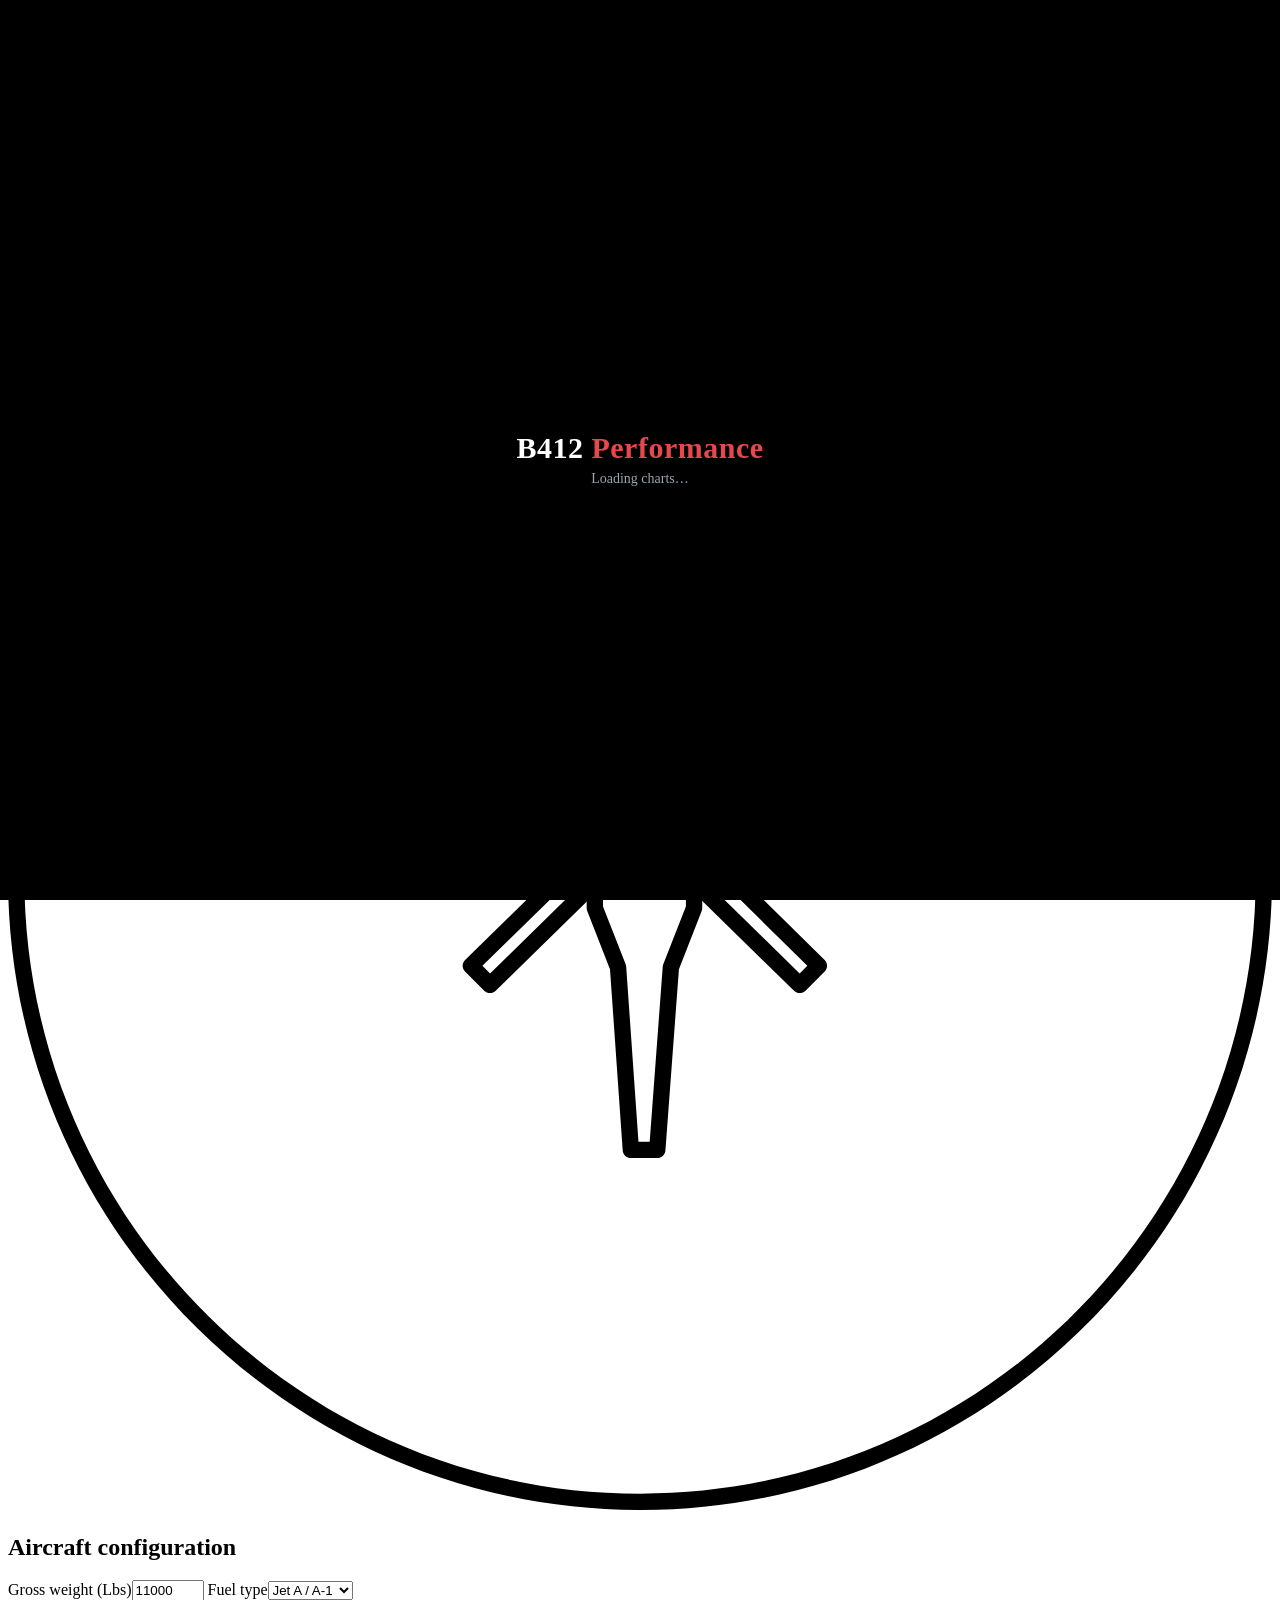
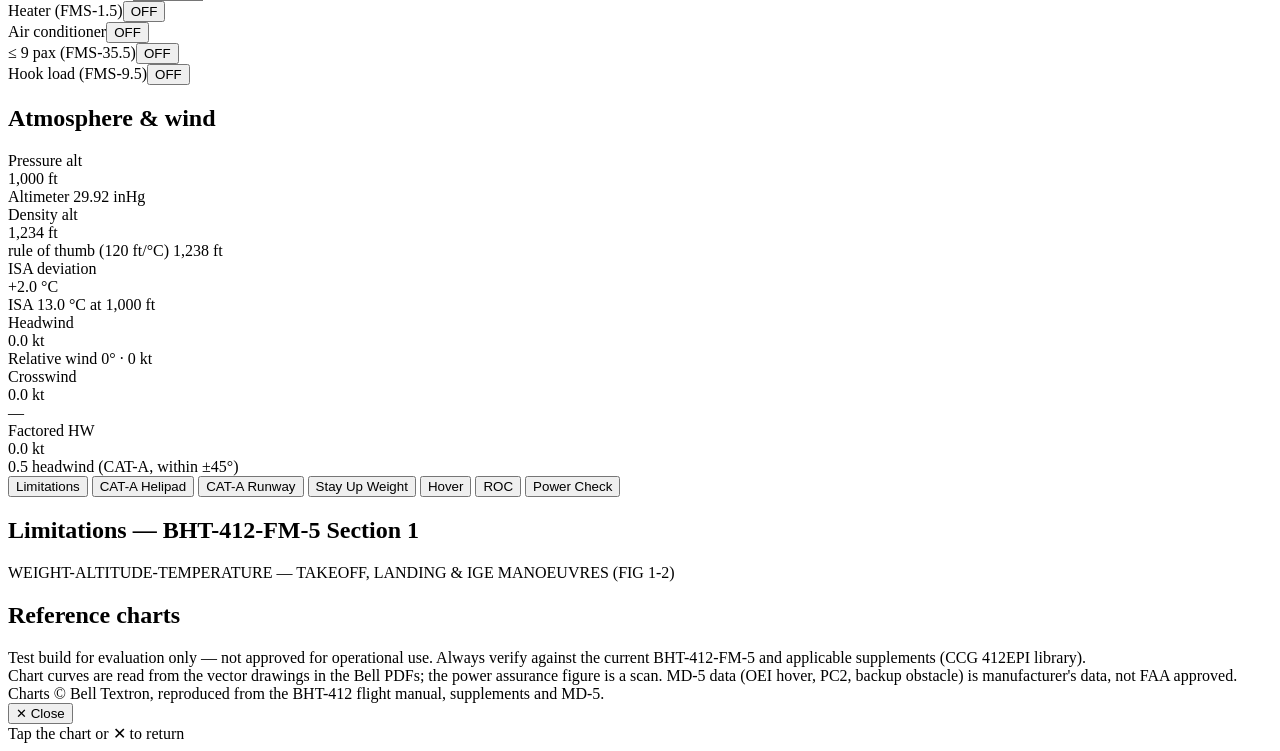
==== commit 755c33d2: "Limitations: WAT cards under the limitation tiles, reference charts (WAT, H-V) at the bottom Co-Auth" ====
--- a/tools/app.html
+++ b/tools/app.html
@@ -115,6 +115,8 @@
 <section class="card" id="t-limits">
   <h2>Limitations — BHT-412-FM-5 Section 1</h2>
   <div class="res" id="limTiles"></div>
+  <div class="rlab" style="margin-top:12px">WEIGHT-ALTITUDE-TEMPERATURE — TAKEOFF, LANDING &amp; IGE MANOEUVRES (FIG 1-2)</div>
+  <div class="res" id="watRes"></div>
   <div class="fuelbox" id="limFuels"></div>
   <div class="fuelbox" id="limHV"></div>
 </section>
@@ -133,10 +135,10 @@
 </section>
 
 <section class="card" id="t-wat">
-  <h2>Weight-Altitude-Temperature — takeoff, landing &amp; IGE manoeuvres (Fig 1-2)</h2>
-  <div class="res" id="watRes"></div>
+  <h2>Reference charts</h2>
   <div class="msgs" id="watMsgs"></div>
   <div class="pair" id="wrapW"></div>
+  <div id="limHVchart"></div>
 </section>
 
 <section class="card" id="t-helipad" style="display:none">
